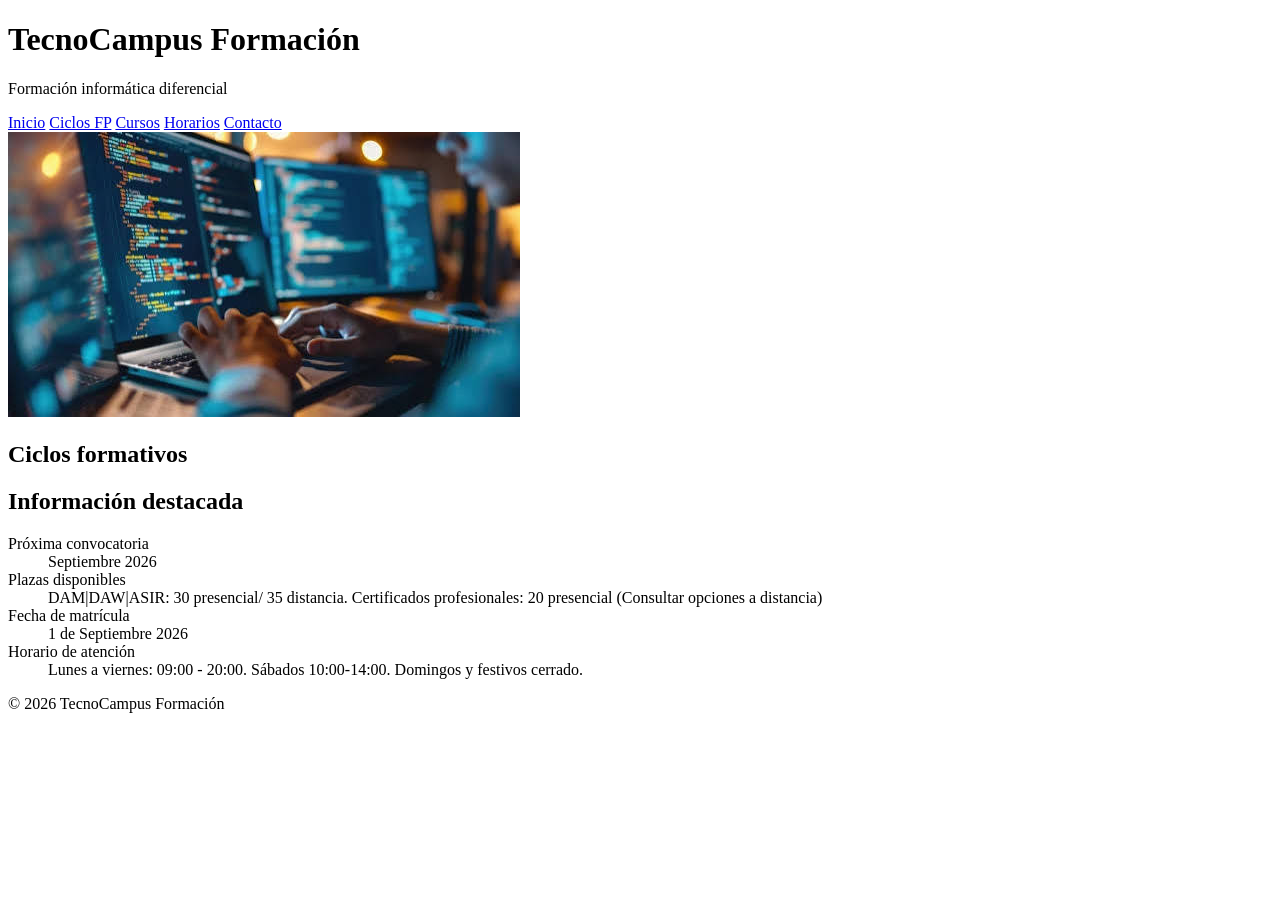
==== ciclos.html @ 8abede7d "FOTO 1" ====
<!DOCTYPE html>
<html lang="es">

<head>
    <meta charset="UTF-8">
    <meta name="viewport" content="width=device-width, initial-scale=1.0">
    <title>TecnoCampus Formación | Ciclos FP</title>
    <link rel="stylesheet" href="css/estilos.css">
</head>

<body>

    <header>
        <h1>TecnoCampus Formación</h1>
        <p>Formación informática diferencial</p>
    </header>

    <nav>
        <a href="index.html">Inicio</a>
        <a href="ciclos.html">Ciclos FP</a>
        <a href="cursos.html">Cursos</a>
        <a href="horarios.html">Horarios</a>
        <a href="contacto.html">Contacto</a>
    </nav>

<main>
    <section>
        <img src="img/PersonaProg.jpg" alt="Alumno programando">
        <h2>Ciclos formativos</h2>
            <p>
        
            </p>
    </section>
</main>

    <aside>
        <h2>Información destacada</h2>
            <dl>
                <dt>Próxima convocatoria</dt>
                <dd>Septiembre 2026</dd>
                <dt>Plazas disponibles</dt>
                <dd>DAM|DAW|ASIR: 30 presencial/ 35 distancia. Certificados profesionales: 20 presencial (Consultar opciones a distancia)</dd>
                <dt>Fecha de matrícula</dt>
                <dd>1 de Septiembre 2026</dd>
                <dt>Horario de atención</dt>
                <dd>Lunes a viernes: 09:00 - 20:00. 
                    Sábados 10:00-14:00. Domingos y festivos cerrado.
                </dd>
                
            </dl>
    </aside>

    <footer>
        <p>&copy; 2026 TecnoCampus Formación</p>
    </footer>

</body>

</html>
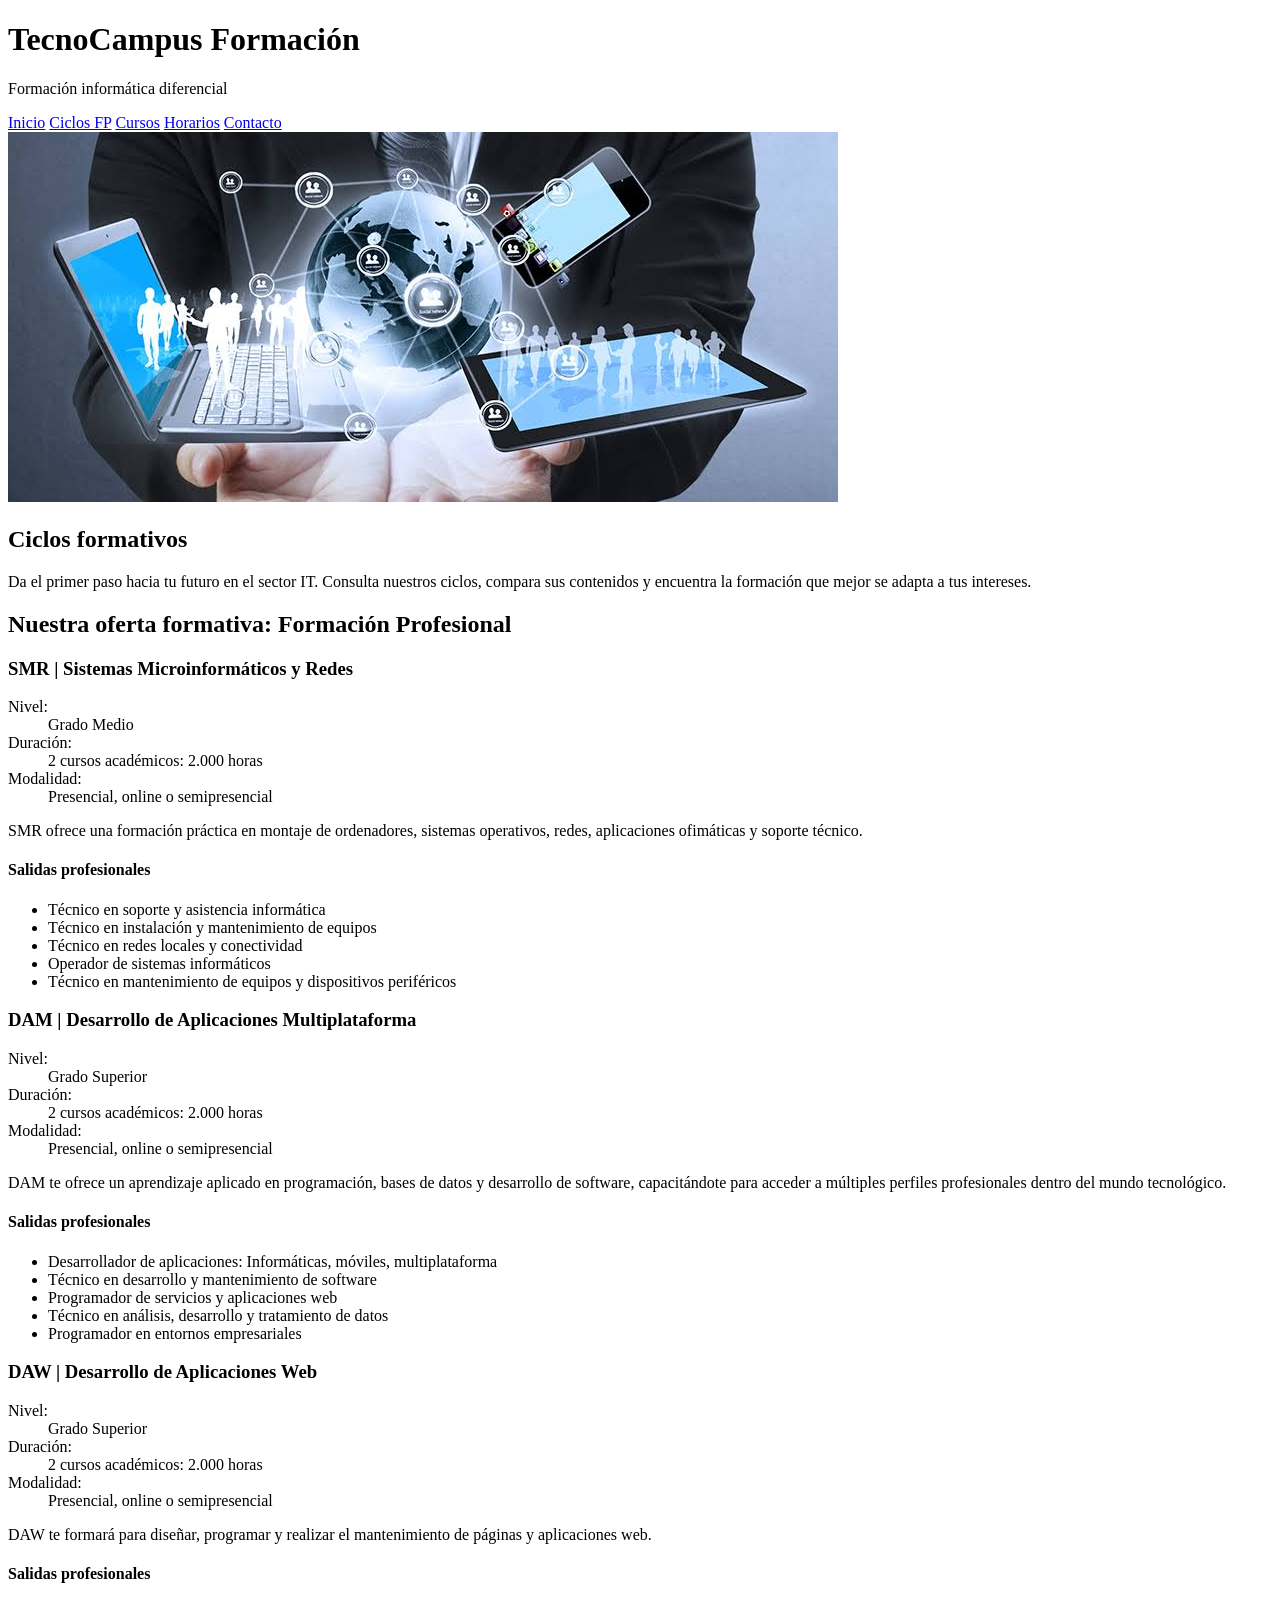
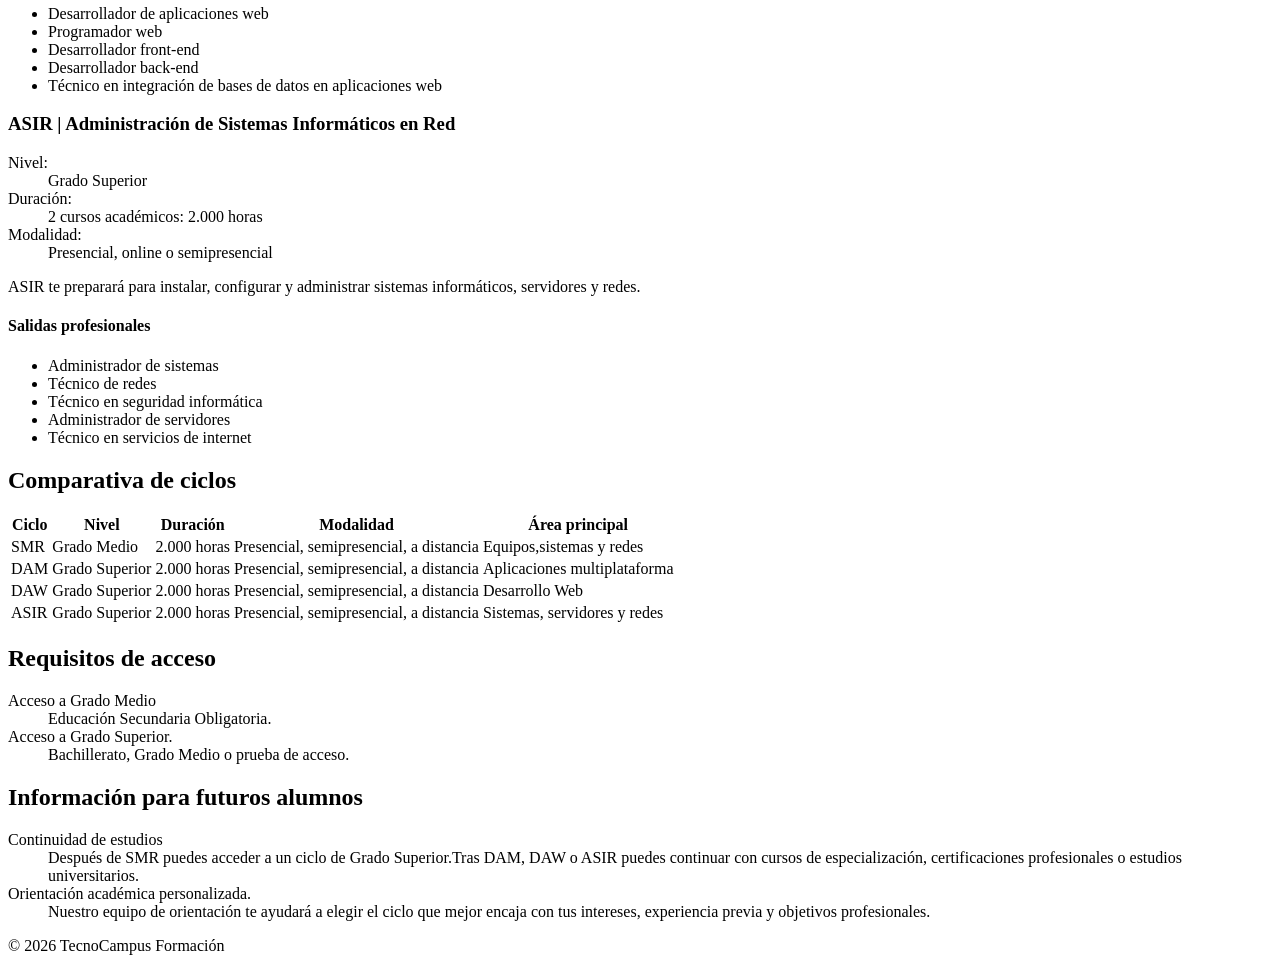
==== commit 71764b4f: "Completar página de ciclos" ====
--- a/ciclos.html
+++ b/ciclos.html
@@ -25,28 +25,149 @@
 
 <main>
     <section>
-        <img src="img/PersonaProg.jpg" alt="Alumno programando">
+        <img src="img/CabeceraCiclos.jpg" alt="Oferta ciclos formativos">
         <h2>Ciclos formativos</h2>
             <p>
-        
+                Da el primer paso hacia tu futuro en el sector IT. Consulta nuestros ciclos, compara sus contenidos y encuentra la formación que mejor se adapta a tus intereses.
             </p>
     </section>
+    <section>
+        <h2>Nuestra oferta formativa: Formación Profesional</h2>
+        <article>
+            <h3>SMR | Sistemas Microinformáticos y Redes</h3>
+            <dl>
+                <dt>Nivel:</dt>
+                <dd>Grado Medio</dd>
+                <dt>Duración:</dt>
+                <dd>2 cursos académicos: 2.000 horas</dd>
+                <dt>Modalidad:</dt>
+                <dd>Presencial, online o semipresencial</dd>
+            </dl>
+                <p>SMR ofrece una formación práctica en montaje de ordenadores, sistemas operativos, redes, aplicaciones ofimáticas y soporte técnico.</p>
+                <h4>Salidas profesionales</h4>
+                    <ul>
+                        <li>Técnico en soporte y asistencia informática</li>
+                        <li>Técnico en instalación y mantenimiento de equipos</li>
+                        <li>Técnico en redes locales y conectividad</li>
+                        <li>Operador de sistemas informáticos</li>
+                        <li>Técnico en mantenimiento de equipos y dispositivos periféricos</li>
+                    </ul>
+        </article>
+        <article>
+            <h3>DAM | Desarrollo de Aplicaciones Multiplataforma</h3>
+            <dl>
+                <dt>Nivel:</dt>
+                <dd>Grado Superior</dd>
+                <dt>Duración:</dt>
+                <dd>2 cursos académicos: 2.000 horas</dd>
+                <dt>Modalidad:</dt>
+                <dd>Presencial, online o semipresencial</dd>
+            </dl>
+                <p>DAM te ofrece un aprendizaje aplicado en programación, bases de datos y desarrollo de software, capacitándote para acceder a múltiples perfiles profesionales dentro del mundo tecnológico.</p>
+                <h4>Salidas profesionales</h4>
+                    <ul>
+                        <li>Desarrollador de aplicaciones: Informáticas, móviles, multiplataforma</li>
+                        <li>Técnico en desarrollo y mantenimiento de software</li>
+                        <li>Programador de servicios y aplicaciones web</li>
+                        <li>Técnico en análisis, desarrollo y tratamiento de datos </li>
+                        <li>Programador en entornos empresariales</li>
+                    </ul>
+        </article>
+        <article>
+            <h3>DAW | Desarrollo de Aplicaciones Web</h3>
+            <dl>
+                <dt>Nivel:</dt>
+                <dd>Grado Superior</dd>
+                <dt>Duración:</dt>
+                <dd>2 cursos académicos: 2.000 horas</dd>
+                <dt>Modalidad:</dt>
+                <dd>Presencial, online o semipresencial</dd>
+            </dl>
+                <p>DAW te formará para diseñar, programar y realizar el mantenimiento de páginas y aplicaciones web.</p>
+                <h4>Salidas profesionales</h4>
+                    <ul>
+                        <li>Desarrollador de aplicaciones web</li>
+                        <li>Programador web</li>
+                        <li>Desarrollador front-end</li>
+                        <li>Desarrollador back-end</li>
+                        <li>Técnico en integración de bases de datos en aplicaciones web</li>
+                    </ul>
+        </article>
+          <article>
+            <h3>ASIR | Administración de Sistemas Informáticos en Red</h3>
+            <dl>
+                <dt>Nivel:</dt>
+                <dd>Grado Superior</dd>
+                <dt>Duración:</dt>
+                <dd>2 cursos académicos: 2.000 horas</dd>
+                <dt>Modalidad:</dt>
+                <dd>Presencial, online o semipresencial</dd>
+            </dl>
+                <p>ASIR te preparará para instalar, configurar y administrar sistemas informáticos, servidores y redes.</p>
+                <h4>Salidas profesionales</h4>
+                    <ul>
+                        <li>Administrador de sistemas</li>
+                        <li>Técnico de redes</li>
+                        <li>Técnico en seguridad informática</li>
+                        <li>Administrador de servidores</li>
+                        <li>Técnico en servicios de internet</li>
+                    </ul>
+        </article>
+    </section>
+        <h2>Comparativa de ciclos</h2>
+            <table>
+            <tr>
+                <th>Ciclo</th>
+                <th>Nivel</th>
+                <th>Duración</th>
+                <th>Modalidad</th>
+                <th>Área principal</th>
+            </tr>
+            <tr>
+                <td>SMR</td>
+                <td>Grado Medio</td>
+                <td>2.000 horas</td>
+                <td>Presencial, semipresencial, a distancia</td>
+                <td>Equipos,sistemas y redes</td>
+            </tr>
+                <tr>
+                <td>DAM</td>
+                <td>Grado Superior</td>
+                <td>2.000 horas</td>
+                <td>Presencial, semipresencial, a distancia</td>
+                <td>Aplicaciones multiplataforma</td>
+            </tr>
+                <tr>
+                <td>DAW</td>
+                <td>Grado Superior</td>
+                <td>2.000 horas</td>
+                <td>Presencial, semipresencial, a distancia</td>
+                <td>Desarrollo Web</td>
+            </tr>
+                <tr>
+                <td>ASIR</td>
+                <td>Grado Superior</td>
+                <td>2.000 horas</td>
+                <td>Presencial, semipresencial, a distancia</td>
+                <td>Sistemas, servidores y redes</td>
+            </tr>
+        </table>
 </main>
 
     <aside>
-        <h2>Información destacada</h2>
+        <h2>Requisitos de acceso</h2>
             <dl>
-                <dt>Próxima convocatoria</dt>
-                <dd>Septiembre 2026</dd>
-                <dt>Plazas disponibles</dt>
-                <dd>DAM|DAW|ASIR: 30 presencial/ 35 distancia. Certificados profesionales: 20 presencial (Consultar opciones a distancia)</dd>
-                <dt>Fecha de matrícula</dt>
-                <dd>1 de Septiembre 2026</dd>
-                <dt>Horario de atención</dt>
-                <dd>Lunes a viernes: 09:00 - 20:00. 
-                    Sábados 10:00-14:00. Domingos y festivos cerrado.
-                </dd>
-                
+                <dt>Acceso a Grado Medio</dt>
+                <dd>Educación Secundaria Obligatoria.</dd>
+                <dt>Acceso a Grado Superior.</dt>
+                <dd>Bachillerato, Grado Medio o prueba de acceso.</dd>
+            </dl>
+        <h2>Información para futuros alumnos</h2>
+            <dl>
+                <dt>Continuidad de estudios</dt>
+                <dd>Después de SMR puedes acceder a un ciclo de Grado Superior.Tras DAM, DAW o ASIR puedes continuar con cursos de especialización, certificaciones profesionales o estudios universitarios.</dd>
+                <dt>Orientación académica personalizada.</dt>
+                <dd>Nuestro equipo de orientación te ayudará a elegir el ciclo que mejor encaja con tus intereses, experiencia previa y objetivos profesionales.</dd>    
             </dl>
     </aside>
 
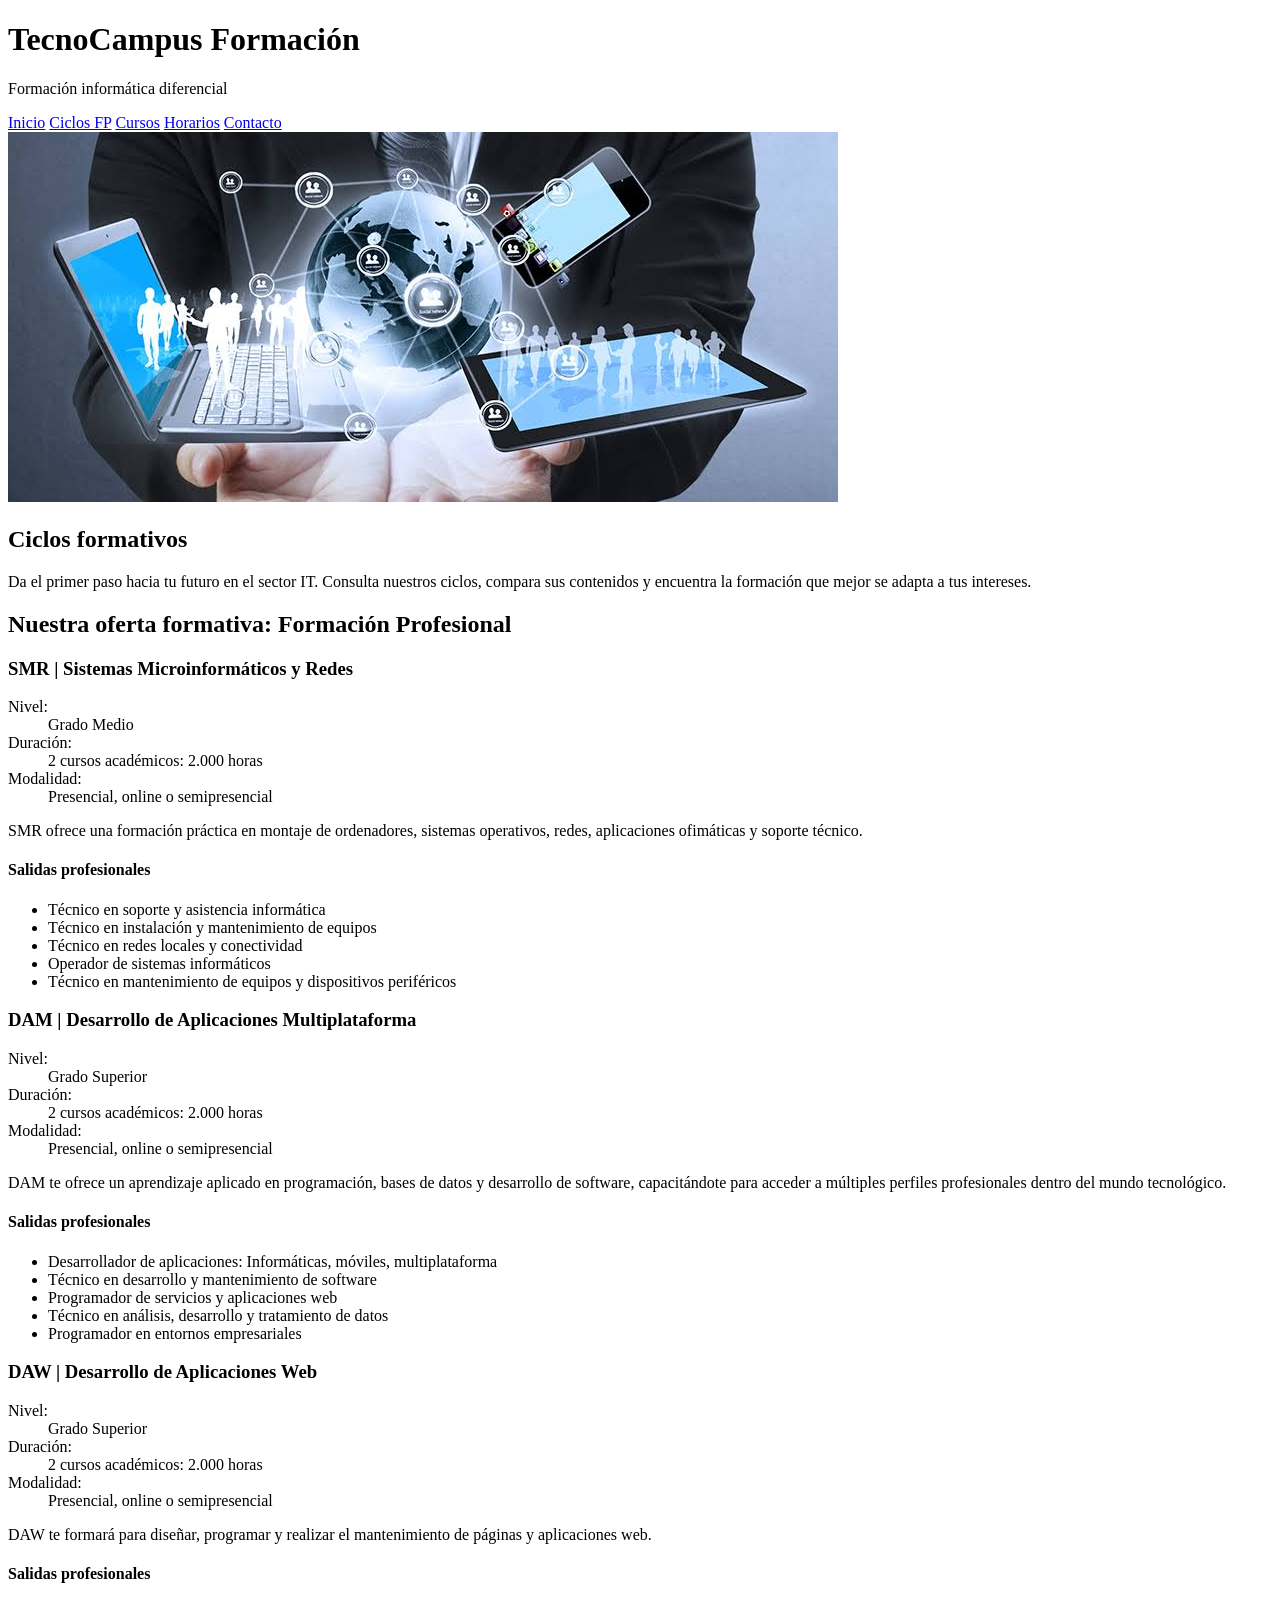
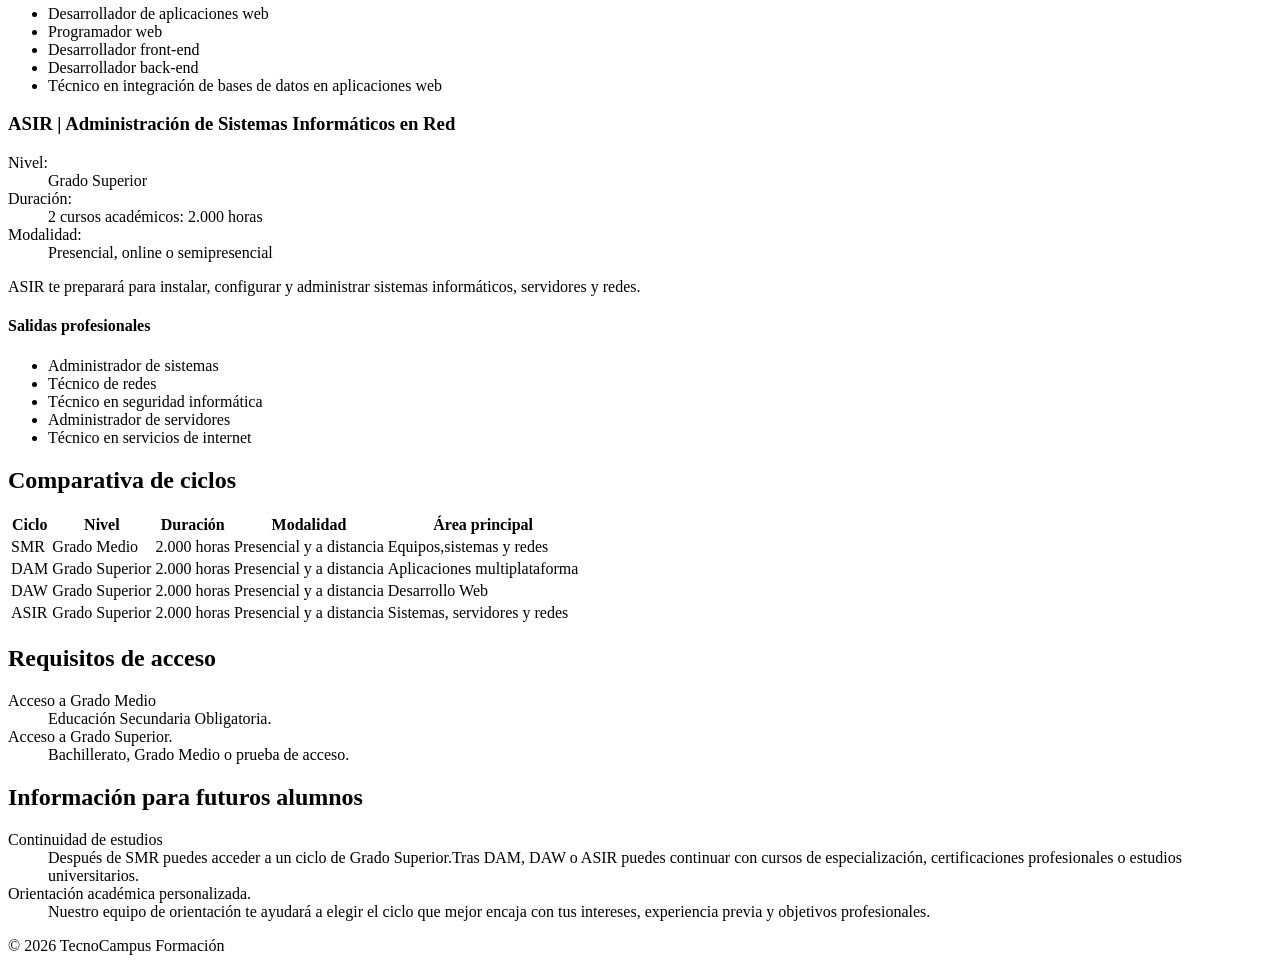
==== commit 00d2d1e2: "Completar páginas html" ====
--- a/ciclos.html
+++ b/ciclos.html
@@ -127,28 +127,28 @@
                 <td>SMR</td>
                 <td>Grado Medio</td>
                 <td>2.000 horas</td>
-                <td>Presencial, semipresencial, a distancia</td>
+                <td>Presencial y a distancia</td>
                 <td>Equipos,sistemas y redes</td>
             </tr>
                 <tr>
                 <td>DAM</td>
                 <td>Grado Superior</td>
                 <td>2.000 horas</td>
-                <td>Presencial, semipresencial, a distancia</td>
+                <td>Presencial y a distancia</td>
                 <td>Aplicaciones multiplataforma</td>
             </tr>
                 <tr>
                 <td>DAW</td>
                 <td>Grado Superior</td>
                 <td>2.000 horas</td>
-                <td>Presencial, semipresencial, a distancia</td>
+                <td>Presencial y a distancia</td>
                 <td>Desarrollo Web</td>
             </tr>
                 <tr>
                 <td>ASIR</td>
                 <td>Grado Superior</td>
                 <td>2.000 horas</td>
-                <td>Presencial, semipresencial, a distancia</td>
+                <td>Presencial y a distancia</td>
                 <td>Sistemas, servidores y redes</td>
             </tr>
         </table>
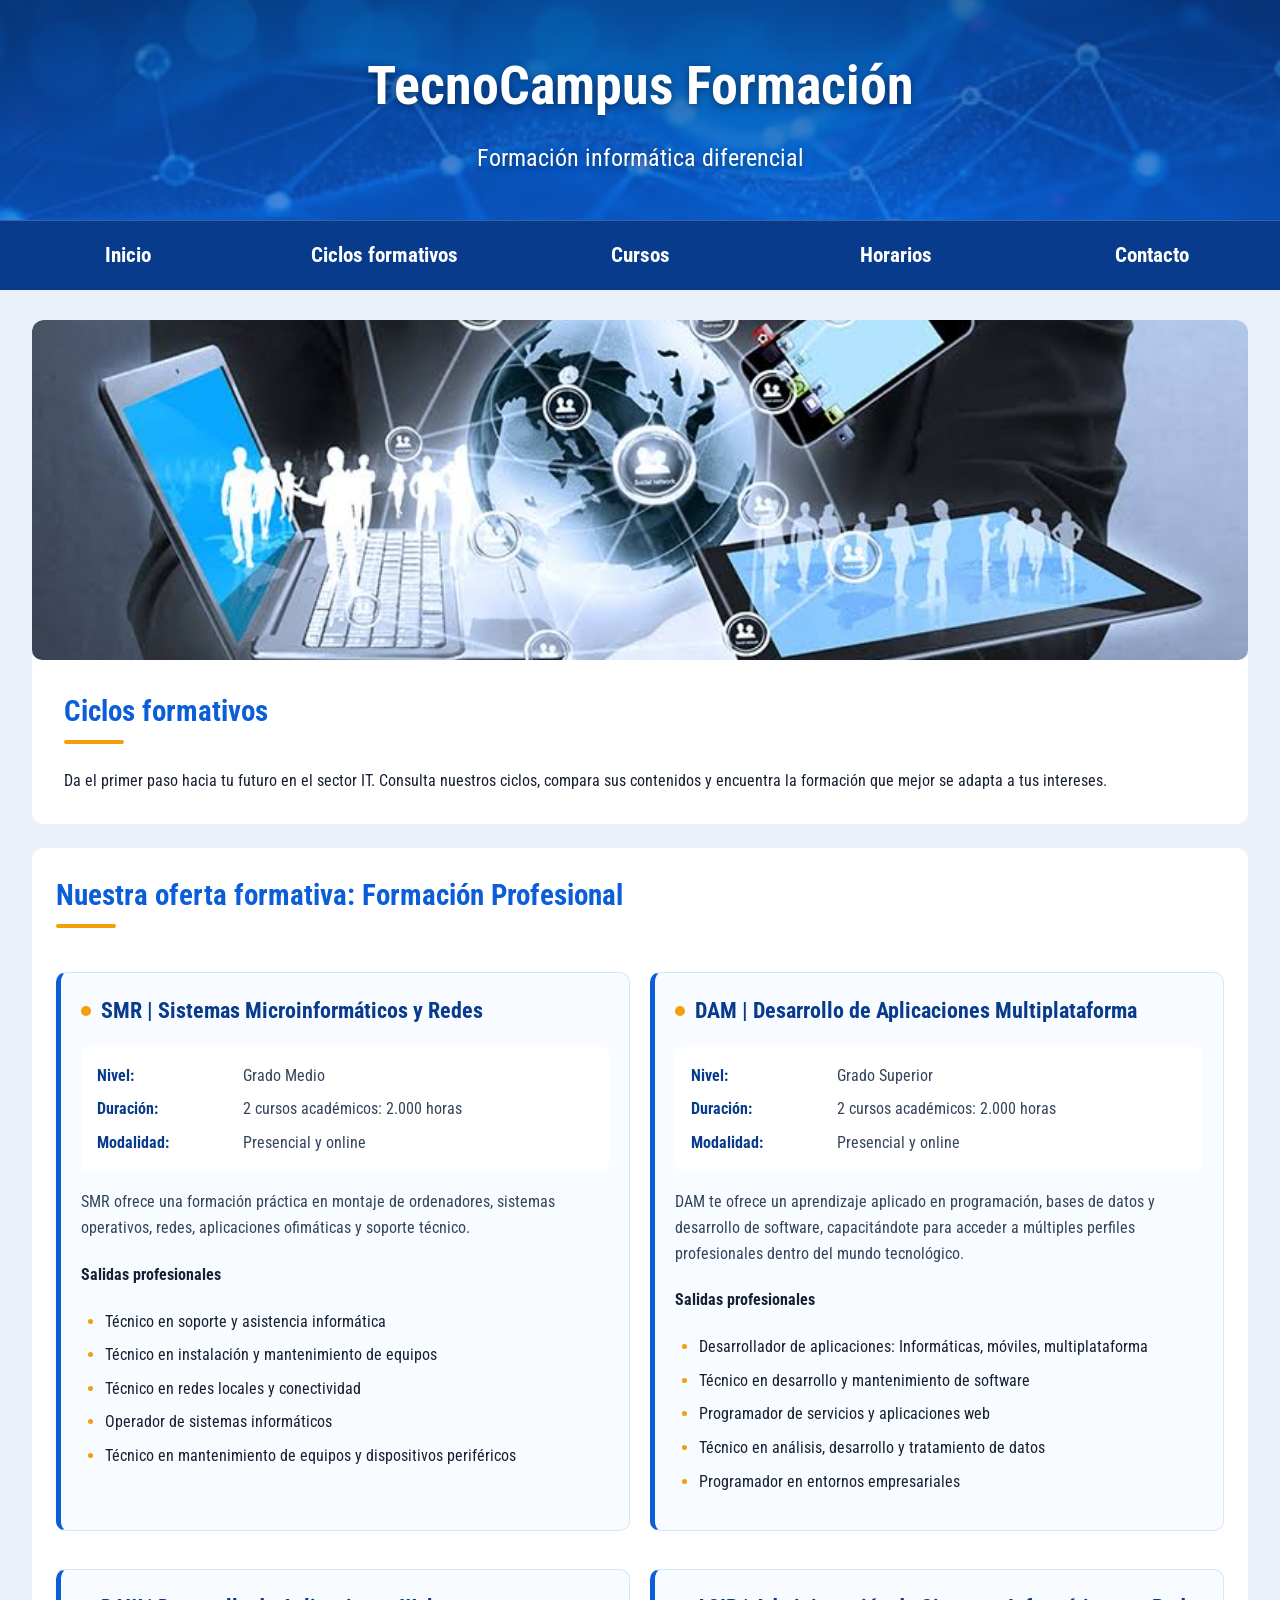
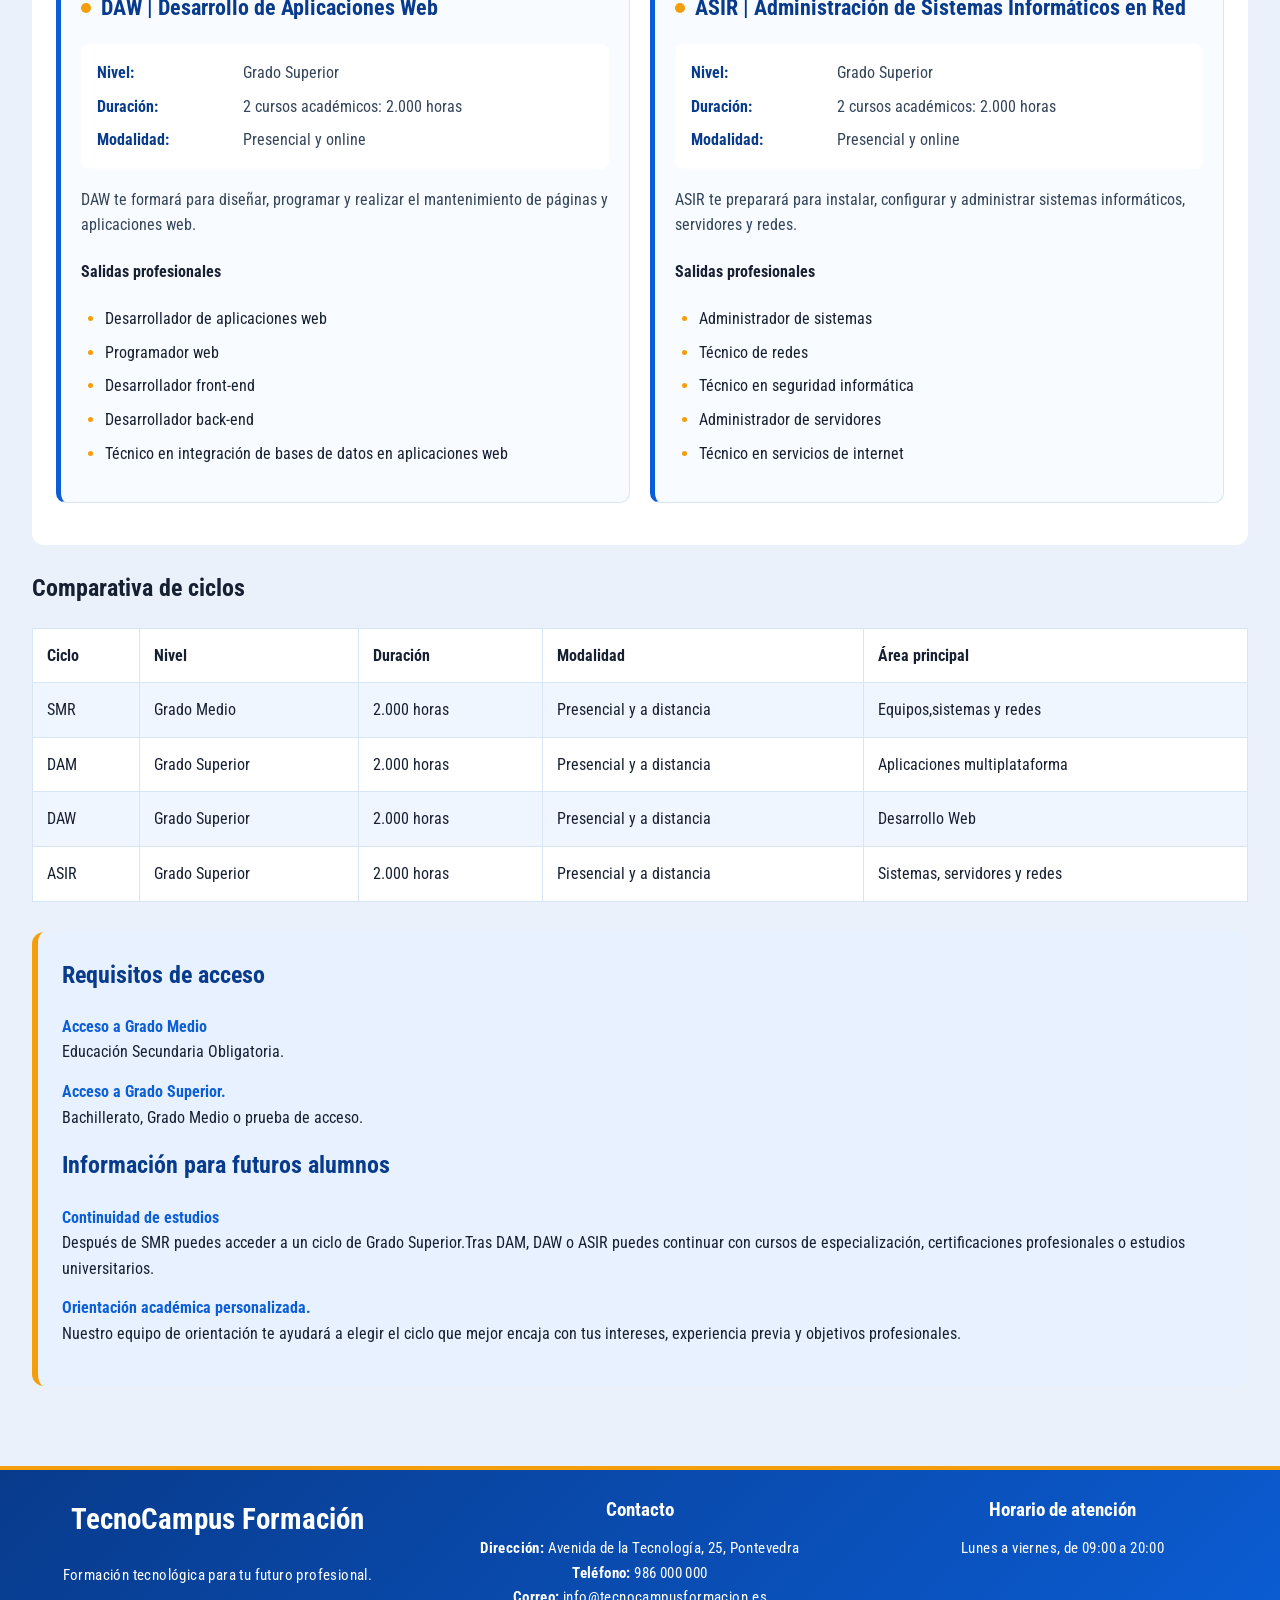
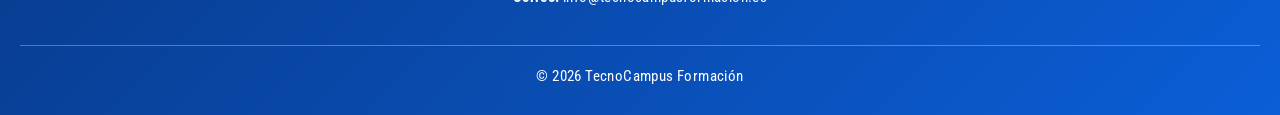
==== commit cf70e507: "Actualizar diseño CSS" ====
--- a/ciclos.html
+++ b/ciclos.html
@@ -5,6 +5,9 @@
     <meta charset="UTF-8">
     <meta name="viewport" content="width=device-width, initial-scale=1.0">
     <title>TecnoCampus Formación | Ciclos FP</title>
+    <link rel="preconnect" href="https://fonts.googleapis.com">
+    <link rel="preconnect" href="https://fonts.gstatic.com" crossorigin>
+    <link href="https://fonts.googleapis.com/css2?family=Roboto+Condensed:ital,wght@0,100..900;1,100..900&display=swap" rel="stylesheet">
     <link rel="stylesheet" href="css/estilos.css">
 </head>
 
@@ -15,12 +18,34 @@
         <p>Formación informática diferencial</p>
     </header>
 
-    <nav>
-        <a href="index.html">Inicio</a>
-        <a href="ciclos.html">Ciclos FP</a>
-        <a href="cursos.html">Cursos</a>
-        <a href="horarios.html">Horarios</a>
-        <a href="contacto.html">Contacto</a>
+      <nav>
+        <ul>
+            <li>
+                <a href="index.html">Inicio</a>
+            </li>
+            <li class="desplegable">
+                <a href="ciclos.html">Ciclos formativos</a>
+                <ul class="submenu">
+                    <li><a href="ciclos.html#smr">SMR</a></li>
+                    <li><a href="ciclos.html#dam">DAM</a></li>
+                    <li><a href="ciclos.html#daw">DAW</a></li>
+                    <li><a href="ciclos.html#asir">ASIR</a></li>
+                </ul>
+            </li>
+            <li class="desplegable">
+                <a href="cursos.html">Cursos</a>
+                <ul class="submenu">
+                    <li><a href="cursos.html#html-css">HTML y CSS</a></li>
+                    <li><a href="cursos.html#python-java">Programación</a></li>
+                    <li><a href="cursos.html#ciberseguridad">Ciberseguridad</a></li>
+                    <li><a href="cursos.html#sql-bases-datos">Bases de datos</a></li>
+                    <li><a href="cursos.html#linux">Linux</a></li>
+                    <li><a href="cursos.html#inteligencia-artificial">Inteligencia artificial</a></li>
+                </ul>
+            </li>
+            <li><a href="horarios.html">Horarios</a></li>
+            <li><a href="contacto.html">Contacto</a></li>
+        </ul>
     </nav>
 
 <main>
@@ -31,9 +56,9 @@
                 Da el primer paso hacia tu futuro en el sector IT. Consulta nuestros ciclos, compara sus contenidos y encuentra la formación que mejor se adapta a tus intereses.
             </p>
     </section>
-    <section>
+    <section class="oferta">
         <h2>Nuestra oferta formativa: Formación Profesional</h2>
-        <article>
+        <article id="smr">
             <h3>SMR | Sistemas Microinformáticos y Redes</h3>
             <dl>
                 <dt>Nivel:</dt>
@@ -41,7 +66,7 @@
                 <dt>Duración:</dt>
                 <dd>2 cursos académicos: 2.000 horas</dd>
                 <dt>Modalidad:</dt>
-                <dd>Presencial, online o semipresencial</dd>
+                <dd>Presencial y online</dd>
             </dl>
                 <p>SMR ofrece una formación práctica en montaje de ordenadores, sistemas operativos, redes, aplicaciones ofimáticas y soporte técnico.</p>
                 <h4>Salidas profesionales</h4>
@@ -53,7 +78,7 @@
                         <li>Técnico en mantenimiento de equipos y dispositivos periféricos</li>
                     </ul>
         </article>
-        <article>
+        <article id="dam">
             <h3>DAM | Desarrollo de Aplicaciones Multiplataforma</h3>
             <dl>
                 <dt>Nivel:</dt>
@@ -61,7 +86,7 @@
                 <dt>Duración:</dt>
                 <dd>2 cursos académicos: 2.000 horas</dd>
                 <dt>Modalidad:</dt>
-                <dd>Presencial, online o semipresencial</dd>
+                <dd>Presencial y online</dd>
             </dl>
                 <p>DAM te ofrece un aprendizaje aplicado en programación, bases de datos y desarrollo de software, capacitándote para acceder a múltiples perfiles profesionales dentro del mundo tecnológico.</p>
                 <h4>Salidas profesionales</h4>
@@ -73,7 +98,7 @@
                         <li>Programador en entornos empresariales</li>
                     </ul>
         </article>
-        <article>
+        <article id="daw">
             <h3>DAW | Desarrollo de Aplicaciones Web</h3>
             <dl>
                 <dt>Nivel:</dt>
@@ -81,7 +106,7 @@
                 <dt>Duración:</dt>
                 <dd>2 cursos académicos: 2.000 horas</dd>
                 <dt>Modalidad:</dt>
-                <dd>Presencial, online o semipresencial</dd>
+                <dd>Presencial y online</dd>
             </dl>
                 <p>DAW te formará para diseñar, programar y realizar el mantenimiento de páginas y aplicaciones web.</p>
                 <h4>Salidas profesionales</h4>
@@ -93,7 +118,7 @@
                         <li>Técnico en integración de bases de datos en aplicaciones web</li>
                     </ul>
         </article>
-          <article>
+          <article id="asir">
             <h3>ASIR | Administración de Sistemas Informáticos en Red</h3>
             <dl>
                 <dt>Nivel:</dt>
@@ -101,7 +126,7 @@
                 <dt>Duración:</dt>
                 <dd>2 cursos académicos: 2.000 horas</dd>
                 <dt>Modalidad:</dt>
-                <dd>Presencial, online o semipresencial</dd>
+                <dd>Presencial y online</dd>
             </dl>
                 <p>ASIR te preparará para instalar, configurar y administrar sistemas informáticos, servidores y redes.</p>
                 <h4>Salidas profesionales</h4>
@@ -172,7 +197,23 @@
     </aside>
 
     <footer>
-        <p>&copy; 2026 TecnoCampus Formación</p>
+        <section>
+            <h2>TecnoCampus Formación</h2>
+            <p>Formación tecnológica para tu futuro profesional.</p>
+        </section>
+        <section>
+            <h3>Contacto</h3>
+                <address>
+                    <p><strong>Dirección:</strong> Avenida de la Tecnología, 25, Pontevedra</p>
+                    <p><strong>Teléfono:</strong> 986 000 000</p>
+                    <p><strong>Correo:</strong> info@tecnocampusformacion.es</p>
+                </address>
+        </section>
+        <section>
+            <h3>Horario de atención</h3>
+            <p>Lunes a viernes, de 09:00 a 20:00</p>
+        </section>
+        <p class="copyright">&copy; 2026 TecnoCampus Formación</p>
     </footer>
 
 </body>
--- a/css/estilos.css
+++ b/css/estilos.css
@@ -0,0 +1,1106 @@
+* {
+    box-sizing: border-box;
+}
+
+body {
+    margin: 0;
+    font-family: "Roboto Condensed", sans-serif;
+    background-color: #eaf1fa;
+    color: #172033;
+    line-height: 1.6;
+}
+header {
+     background-image:
+        linear-gradient(rgba(8, 59, 140, 0.65), rgba(8, 59, 140, 0.65)),
+        url("../img/cabecera.jpg");
+
+    background-size: cover;
+    background-position: center;
+    background-repeat: no-repeat;
+
+    min-height: 180px;
+    padding: 35px 20px;
+
+    display: flex;
+    flex-direction: column;
+    justify-content: center;
+    align-items: center;
+
+    color: white;
+    text-align: center;
+}
+
+nav {
+    background-color: #083b8c;
+    padding: 12px 20px;
+    margin: 0;
+    border-top: 1px solid rgba(255, 255, 255, 0.2);
+}
+
+header h1 {
+     color: white;
+    margin: 0;
+    font-size: 3.4rem;
+    text-shadow: 0 2px 8px rgba(0, 0, 0, 0.45);
+}
+
+header p {
+    color: white;
+    margin: 10px 0 0;
+    font-size: 1.5rem;
+    text-shadow: 0 2px 6px rgba(0, 0, 0, 0.4);
+}
+nav {
+    background-color: #083b8c;
+    padding:0;
+}
+nav ul {
+    margin: 0;
+    padding: 0;
+    list-style: none;
+    display: flex;
+    width: 100%;
+    gap: 0;
+}
+nav li {
+    flex: 1;
+}
+nav a {
+    color: white;
+    text-decoration: none;
+    font-weight: 600;
+}
+nav a:hover {
+    color: #b9dcff;
+}
+.desplegable {
+    position: relative;
+}
+
+.submenu {
+    display: none;
+    position: absolute;
+    top: 100%;
+    left: 0;
+    background-color: #083b8c;
+    min-width: 180px;
+    padding: 8px 0;
+    z-index: 10;
+}
+
+.desplegable:hover .submenu {
+    display: block;
+}
+.submenu li {
+    width: 100%;
+}
+
+.submenu a {
+    display: block;
+    padding: 10px 16px;
+    white-space: nowrap;
+}
+
+.submenu a:hover {
+    background-color: #0b5ed7;
+}
+main {
+    width: 90%;
+    max-width: 1200px;
+    margin: 40px auto;
+}
+section {
+    background-color: white;
+    margin-bottom: 24px;
+    padding: 24px;
+    border-radius: 12px;
+}
+section h2 {
+    color: #0b5ed7;
+    margin-top: 0;
+    font-size: 1.8rem;
+}
+
+section h3 {
+    color: #083b8c;
+    margin-bottom: 8px;
+}
+section p {
+    margin-top: 0;
+}
+img {
+    max-width: 100%;
+    height: auto;
+    display: block;
+    border-radius: 10px;
+}
+section > img {
+    margin-bottom: 20px;
+}
+article {
+    background-color: #f8fbff;
+    border: 1px solid #d7e6f7;
+    border-left: 5px solid #0b5ed7;
+    padding: 20px;
+    margin-bottom: 18px;
+    border-radius: 10px;
+}
+article:hover {
+    transform: translateY(-3px);
+    box-shadow: 0 8px 18px rgba(11, 94, 215, 0.15);
+    transition: 0.3s;
+}
+aside {
+    width: 95%;
+    max-width: 1400px;
+    margin: 0 auto 30px;
+    padding: 24px;
+    background-color: #e7f1ff;
+    border-left: 6px solid #f59e0b;
+    border-radius: 12px;
+}
+aside h2 {
+    margin-top: 0;
+    color: #083b8c;
+}
+aside dt {
+    font-weight: 700;
+    color: #0b5ed7;
+    margin-top: 14px;
+}
+
+aside dd {
+    margin-left: 0;
+    margin-bottom: 10px;
+}
+footer {
+    display: grid;
+    grid-template-columns: repeat(3, 1fr);
+    gap: 28px;
+    background: linear-gradient(135deg, #083b8c, #0b5ed7);
+    color: white;
+    padding: 36px 8%;
+    margin-top: 40px;
+    border-top: 4px solid #f59e0b;
+}
+
+footer section {
+    background: none;
+    padding: 0;
+    margin: 0;
+    text-align: center;
+    border: none;
+    border-radius: 0;
+}
+
+footer h2,
+footer h3 {
+    margin-top: 0;
+    margin-bottom: 10px;
+    color: white;
+}
+
+footer h2::after,
+footer h3::after {
+    display: none;
+}
+
+footer address {
+    font-style: normal;
+}
+
+footer p {
+    margin: 5px 0;
+    color: white;
+}
+
+footer .copyright {
+    grid-column: 1 / -1;
+    text-align: center;
+    border-top: 1px solid rgba(255, 255, 255, 0.3);
+    padding-top: 18px;
+    margin-top: 8px;
+}
+
+@media (max-width: 700px) {
+    footer {
+        grid-template-columns: 1fr;
+    }
+
+    footer .copyright {
+        grid-column: 1;
+    }
+}
+table {
+    width: 100%;
+    border-collapse: collapse;
+    margin-top: 20px;
+    background-color: white;
+}
+th,
+td {
+    padding: 14px;
+    text-align: left;
+    border: 1px solid #d7e6f7;
+}
+tbody tr:nth-child(even) {
+    background-color: #f0f6ff;
+}
+tbody tr:hover {
+    background-color: #dcecff;
+}
+caption {
+    margin-bottom: 12px;
+    font-weight: 600;
+    color: #083b8c;
+}
+form {
+    display: grid;
+    gap: 18px;
+}
+form p {
+    margin: 0;
+}
+label {
+    display: block;
+    margin-bottom: 6px;
+    font-weight: 600;
+    color: #083b8c;
+}
+input,
+select,
+textarea {
+    width: 100%;
+    padding: 12px;
+    border: 1px solid #b8cce3;
+    border-radius: 8px;
+    font-family: "Roboto Condensed", sans-serif;
+    font-size: 1rem;
+}
+input:focus,
+select:focus,
+textarea:focus {
+    outline: none;
+    border-color: #0b5ed7;
+    box-shadow: 0 0 0 3px rgba(11, 94, 215, 0.15);
+}
+button {
+    background-color: #0b5ed7;
+    color: white;
+    border: none;
+    padding: 12px 20px;
+    border-radius: 8px;
+    font-family: "Roboto Condensed", sans-serif;
+    font-weight: 700;
+    cursor: pointer;
+}
+
+button:hover {
+    background-color: #083b8c;
+}
+input[type="checkbox"] {
+    width: auto;
+    margin-right: 8px;
+}
+input[type="checkbox"] + label {
+    display: inline;
+    margin-bottom: 0;
+    font-weight: 400;
+}
+section ul,
+section ol {
+    padding-left: 24px;
+}
+
+section li {
+    margin-bottom: 8px;
+}
+section li::marker {
+    color: #f59e0b;
+    font-weight: 700;
+}
+main a {
+    color: #0b5ed7;
+    font-weight: 600;
+    text-decoration: none;
+}
+
+main a:hover {
+    color: #083b8c;
+    text-decoration: underline;
+}
+article dl {
+    display: grid;
+    grid-template-columns: 130px 1fr;
+    gap: 8px 16px;
+    margin: 18px 0;
+    padding: 16px;
+    background-color: white;
+    border-radius: 8px;
+}
+article dt {
+    font-weight: 700;
+    color: #083b8c;
+}
+
+article dd {
+    margin: 0;
+    color: #34445a;
+}
+article h3 {
+    margin-top: 0;
+    font-size: 1.4rem;
+}
+article > p {
+    margin-bottom: 0;
+    color: #34445a;
+}
+body {
+    display: grid;
+    grid-template-columns: 1fr;
+}
+main,
+aside {
+    width: 90%;
+    max-width: 1400px;
+}
+@media (min-width: 900px) {
+    body {
+        grid-template-columns: 1fr;
+        grid-template-areas:
+            "header"
+            "nav"
+            "main"
+            "aside"
+            "footer";
+    }
+
+    header {
+        grid-area: header;
+    }
+
+    nav {
+        grid-area: nav;
+    }
+
+    main {
+        grid-area: main;
+        width: 95%;
+        max-width: 1400px;
+        margin: 30px auto;
+    }
+
+    aside {
+        grid-area: aside;
+        width: 95%;
+        max-width: 1400px;
+        margin: 0 auto 40px;
+    }
+
+    footer {
+        grid-area: footer;
+    }
+}
+.oferta {
+    display: grid;
+    grid-template-columns: repeat(2, 1fr);
+    gap: 20px;
+}
+
+.oferta > img {
+    grid-column: 1 / -1;
+    width: 100%;
+    height: 340px;
+    object-fit: cover;
+    display: block;
+}
+
+.oferta > h2,
+.oferta > p {
+    grid-column: 1 / -1;
+}
+
+@media (max-width: 700px) {
+    .oferta {
+        grid-template-columns: 1fr;
+    }
+}
+main > section:first-child {
+    overflow: hidden;
+    padding: 0;
+}
+
+main > section:first-child img {
+    width: 100%;
+    max-height: 340px;
+    object-fit: cover;
+    object-position: center;
+    display: block;
+}
+
+main > section:first-child h2,
+main > section:first-child p {
+    margin-left: 32px;
+    margin-right: 32px;
+}
+
+main > section:first-child h2 {
+    margin-top: 28px;
+}
+
+main > section:first-child p {
+    margin-bottom: 30px;
+}
+section h2 {
+    position: relative;
+    padding-bottom: 10px;
+}
+
+section h2::after {
+    content: "";
+    position: absolute;
+    left: 0;
+    bottom: 0;
+    width: 60px;
+    height: 4px;
+    background-color: #f59e0b;
+    border-radius: 4px;
+}
+article h3 {
+    display: flex;
+    align-items: center;
+    gap: 10px;
+}
+
+article h3::before {
+    content: "";
+    width: 10px;
+    height: 10px;
+    background-color: #f59e0b;
+    border-radius: 50%;
+    flex-shrink: 0;
+}
+nav a {
+    display: block;
+    width: 100%;
+    padding: 18px 10px;
+    color: white;
+    text-align: center;
+    text-decoration: none;
+    font-size: 1.3rem;
+    font-weight: 700;
+    border-radius: 0;
+    transition: background-color 0.3s;
+}
+nav a:hover {
+    background-color: #0b5ed7;
+    color: white;
+}
+.submenu {
+    border-radius: 0 0 8px 8px;
+    box-shadow: 0 8px 18px rgba(0, 0, 0, 0.18);
+    overflow: hidden;
+}
+
+.submenu a {
+    border-radius: 0;
+}
+footer {
+    background: linear-gradient(135deg, #083b8c, #0b5ed7);
+    color: white;
+    text-align: center;
+    padding: 26px 20px;
+    margin-top: 40px;
+    border-top: 4px solid #f59e0b;
+}
+
+footer p {
+    margin: 0;
+    font-size: 0.95rem;
+    letter-spacing: 0.4px;
+}
+html {
+    scroll-behavior: smooth;
+}
+article {
+    scroll-margin-top: 30px;
+}
+article:target {
+    border-color: #0b5ed7;
+    background-color: #eaf3ff;
+    box-shadow: 0 0 0 3px rgba(11, 94, 215, 0.15);
+}
+@media (max-width: 700px) {
+    header {
+        padding: 24px 16px;
+    }
+
+    header h1 {
+        font-size: 2rem;
+    }
+
+    nav ul {
+        flex-direction: column;
+        align-items: stretch;
+        gap: 4px;
+    }
+
+    nav a {
+        text-align: center;
+    }
+
+    .submenu {
+        position: static;
+        min-width: 100%;
+        box-shadow: none;
+    }
+
+    main,
+    aside {
+        width: 94%;
+    }
+
+    section {
+        padding: 18px;
+    }
+
+    table {
+        font-size: 0.9rem;
+    }
+
+    th,
+    td {
+        padding: 10px;
+    }
+}
+section {
+    overflow-x: auto;
+}
+.motivos {
+    display: grid;
+    grid-template-columns: repeat(2, 1fr);
+    gap: 20px;
+}
+
+.motivos > h2 {
+    grid-column: 1 / -1;
+}
+
+.motivos article {
+    min-height: 180px;
+}
+@media (max-width: 700px) {
+    .motivos {
+        grid-template-columns: 1fr;
+    }
+}
+.empleabilidad {
+    background: linear-gradient(135deg, #083b8c, #0b5ed7);
+    color: white;
+    padding: 32px;
+    border-radius: 14px;
+}
+
+.empleabilidad h2 {
+    color: white;
+}
+
+.empleabilidad h2::after {
+    background-color: #f59e0b;
+}
+
+.empleabilidad p,
+.empleabilidad li {
+    color: white;
+}
+
+.empleabilidad a {
+    display: inline-block;
+    margin-top: 14px;
+    padding: 12px 20px;
+    background-color: white;
+    color: #083b8c;
+    border-radius: 8px;
+    font-weight: 700;
+    text-decoration: none;
+}
+
+.empleabilidad a:hover {
+    background-color: #dcecff;
+    text-decoration: none;
+}
+.llamada {
+    text-align: center;
+    background-color: #fff7e6;
+    border: 2px solid #f59e0b;
+    padding: 36px 24px;
+}
+
+.llamada h2 {
+    color: #083b8c;
+}
+
+.llamada h2::after {
+    left: 50%;
+    transform: translateX(-50%);
+}
+
+.llamada p {
+    max-width: 650px;
+    margin: 0 auto 20px;
+}
+
+.llamada a {
+    display: inline-block;
+    padding: 12px 22px;
+    background-color: #f59e0b;
+    color: white;
+    border-radius: 8px;
+    text-decoration: none;
+    font-weight: 700;
+}
+
+.llamada a:hover {
+    background-color: #d97706;
+    color: white;
+    text-decoration: none;
+}
+.testimonios {
+    display: grid;
+    grid-template-columns: repeat(3, 1fr);
+    gap: 20px;
+}
+
+.testimonios > h2 {
+    grid-column: 1 / -1;
+}
+
+.testimonios article {
+    background-color: #ffffff;
+    border: 1px solid #cfe0f5;
+    border-top: 5px solid #f59e0b;
+    padding: 24px;
+    text-align: center;
+}
+
+.testimonios article p {
+    font-style: italic;
+    color: #34445a;
+}
+
+.testimonios article h3 {
+    justify-content: center;
+    margin-bottom: 0;
+    font-size: 1rem;
+}
+
+.testimonios article h3::before {
+    display: none;
+}
+
+@media (max-width: 800px) {
+    .testimonios {
+        grid-template-columns: 1fr;
+    }
+}
+.portada {
+    display: block;
+    position: relative;
+    background-color: white;
+    overflow: hidden;
+}
+
+.portada img {
+    width: 100%;
+    height: 380px;
+    object-fit: cover;
+}
+
+.portada h2 {
+    font-size: 2.2rem;
+}
+
+.botones-portada {
+    display: flex;
+    width: auto;
+    gap: 20px;
+    margin: 32px 32px 10px;
+}
+.botones-portada a {
+    flex: 1;
+    padding: 18px 20px;
+
+    background-color: #f59e0b;
+    color: white;
+    border: 2px solid #f59e0b;
+    border-radius: 10px;
+
+    text-align: center;
+    text-decoration: none;
+    font-size: 1.3rem;
+    font-weight: 700;
+
+    box-shadow: 0 6px 14px rgba(11, 94, 215, 0.22);
+    transition: transform 0.3s, background-color 0.3s, box-shadow 0.3s;
+}
+.botones-portada a:hover {
+    transform: translateY(-4px);
+    background-color: #d97706;
+    border-color: #d97706;
+    color: white;
+    text-decoration: none;
+    box-shadow: 0 10px 20px rgba(8, 59, 140, 0.28);
+}
+
+@media (max-width: 700px) {
+    .portada img {
+        height: 240px;
+    }
+
+    .portada h2 {
+        font-size: 1.8rem;
+    }
+
+    .botones-portada {
+        flex-direction: column;
+    }
+
+    .botones-portada a {
+        text-align: center;
+    }
+}
+header {
+    background-image:
+        linear-gradient(rgba(8, 59, 140, 0.75), rgba(11, 94, 215, 0.75)),
+        url("../img/cabecera-tecnologica.jpg");
+
+    background-size: cover;
+    background-position: center;
+    background-repeat: no-repeat;
+    min-height: 220px;
+
+    display: flex;
+    flex-direction: column;
+    justify-content: center;
+}
+main > section:first-child img {
+    width: 100%;
+    height: 340px;
+    object-fit: cover;
+    object-position: center;
+    display: block;
+}
+.portada img {
+    width: 100%;
+    height: 340px;
+    object-fit: cover;
+    display: block;
+}
+.cabecera-pagina {
+    padding: 0;
+    overflow: hidden;
+}
+
+.cabecera-pagina img {
+    width: 100%;
+    height: 340px;
+    object-fit: cover;
+    object-position: center;
+    display: block;
+    border-radius: 0;
+    margin: 0;
+}
+
+.cabecera-pagina h2,
+.cabecera-pagina p {
+    margin-left: 32px;
+    margin-right: 32px;
+}
+.cabecera-pagina h2 {
+    margin-top: 28px;
+}
+
+.cabecera-pagina p {
+    margin-bottom: 30px;
+}
+.cifras {
+    display: grid;
+    grid-template-columns: repeat(4, 1fr);
+    gap: 26px;
+    text-align: center;
+    overflow: visible;
+}
+.cifras > h2 {
+    grid-column: 1 / -1;
+}
+.cifras .tarjeta-cifra {
+    height: 360px;
+    min-height: 360px;
+    margin: 0;
+    padding: 0;
+    border: none;
+    background: transparent;
+    perspective: 1200px;
+    overflow: visible;
+    transition: transform 0.35s;
+}
+.cifras .tarjeta-cifra:hover {
+    transform: scale(1.05);
+    z-index: 10;
+    box-shadow: none;
+}
+.interior-cifra {
+    position: relative;
+    width: 100%;
+    height: 100%;
+    transform-style: preserve-3d;
+    transition: transform 0.7s ease;
+}
+.tarjeta-cifra:hover .interior-cifra {
+    transform: rotateY(180deg);
+}
+.resumen-cifra,
+.detalle-cifra {
+    position: absolute;
+    inset: 0;
+    width: 100%;
+    height: 100%;
+    padding: 28px;
+    border-radius: 14px;
+
+    display: flex;
+    flex-direction: column;
+    align-items: center;
+    justify-content: center;
+
+    backface-visibility: hidden;
+    -webkit-backface-visibility: hidden;
+}
+.resumen-cifra {
+    background-color: #4164d6;
+    color: white;
+    z-index: 2;
+}
+
+.resumen-cifra h3 {
+    margin: 0;
+    color: white;
+    font-size: 3.4rem;
+}
+
+.resumen-cifra p {
+    margin: 22px 0 0;
+    color: white;
+    font-size: 2rem;
+    font-weight: 700;
+    line-height: 1.3;
+    text-align: center;
+}
+.detalle-cifra {
+    background-color: white;
+    color: #172033;
+    transform: rotateY(180deg);
+    box-shadow: 0 14px 32px rgba(8, 59, 140, 0.25);
+}
+
+.detalle-cifra h3 {
+    margin: 0 0 18px;
+    color: #083b8c;
+    font-size: 1.7rem;
+}
+
+.detalle-cifra ul {
+    margin: 0;
+    padding-left: 24px;
+    text-align: left;
+}
+
+.detalle-cifra li {
+    margin-bottom: 8px;
+    color: #172033;
+    font-size: 1.1rem;
+    font-weight: 600;
+}
+
+.cifras h3::before {
+    display: none;
+}
+
+@media (max-width: 1000px) {
+    .cifras {
+        grid-template-columns: repeat(2, 1fr);
+    }
+}
+
+@media (max-width: 600px) {
+    .cifras {
+        grid-template-columns: 1fr;
+    }
+
+    .cifras .tarjeta-cifra {
+        height: 340px;
+        min-height: 340px;
+    }
+}
+.eslogan {
+    grid-column: 1 / -1;
+    justify-self: center;
+
+    width: 90%;
+    max-width: 1050px;
+    margin: 32px auto 28px;
+    padding: 24px 32px;
+
+    background: linear-gradient(135deg, #eaf3ff, #dcecff);
+    border-left: 7px solid #f59e0b;
+    border-right: 7px solid #f59e0b;
+    border-radius: 12px;
+
+    color: #083b8c;
+    font-size: 1.45rem;
+    font-weight: 700;
+    line-height: 1.4;
+    text-align: center;
+
+    box-shadow: 0 8px 20px rgba(11, 94, 215, 0.15);
+}
+@media (max-width: 700px) {
+    .eslogan {
+        width: 100%;
+        padding: 20px;
+        font-size: 1.2rem;
+    }
+
+    .botones-portada {
+        flex-direction: column;
+    }
+
+    .botones-portada a {
+        width: 100%;
+        min-width: 0;
+    }
+}
+.botones-portada a:first-child {
+    background-color: #f59e0b;
+    border-color: #f59e0b;
+}
+
+.botones-portada a:first-child:hover {
+    background-color: #d97706;
+    border-color: #d97706;
+}
+.capacidad ul {
+    display: grid;
+    grid-template-columns: repeat(2, 1fr);
+    gap: 24px;
+    margin: 24px;
+    padding: 0;
+    list-style: none;
+}
+.capacidad li {
+    min-height: 130px;
+    margin: 0;
+    padding: 24px;
+
+    display: flex;
+    align-items: center;
+    justify-content: center;
+
+    background-color: #f8fbff;
+    border: 1px solid #d7e6f7;
+    border-top: 6px solid #f59e0b;
+    border-radius: 12px;
+
+    color: #083b8c;
+    font-size: 1.35rem;
+    font-weight: 700;
+    text-align: center;
+
+    box-shadow: 0 5px 14px rgba(8, 59, 140, 0.1);
+    transition: transform 0.3s, box-shadow 0.3s;
+}
+
+.capacidad li:hover {
+    transform: translateY(-5px);
+    box-shadow: 0 10px 22px rgba(8, 59, 140, 0.18);
+}
+@media (max-width: 800px) {
+    .capacidad ul {
+        grid-template-columns: 1fr;
+    }
+
+    .capacidad li {
+        min-height: 100px;
+    }
+}
+.capacidad {
+    position: relative;
+    overflow: hidden;
+    padding: 40px;
+    border-radius: 16px;
+
+    background-image:
+        linear-gradient(rgba(255, 255, 255, 0.78), rgba(255, 255, 255, 0.78)),
+        url("../img/fondo-tecnologico-suave.jpg");
+
+    background-size: cover;
+    background-position: center;
+    background-repeat: no-repeat;
+}
+
+.capacidad h2 {
+    margin-bottom: 30px;
+}
+
+.capacidad ul {
+    display: grid;
+    grid-template-columns: repeat(2, 1fr);
+    gap: 24px;
+
+    margin: 0;
+    padding: 0;
+    list-style: none;
+}
+
+.capacidad li {
+    min-height: 150px;
+    padding: 28px;
+
+    display: flex;
+    align-items: center;
+    justify-content: center;
+
+    background-color: rgba(255, 255, 255, 0.92);
+    border: 1px solid #d7e6f7;
+    border-top: 6px solid #f59e0b;
+    border-radius: 14px;
+
+    color: #083b8c;
+    font-size: 1.45rem;
+    font-weight: 700;
+    text-align: center;
+    line-height: 1.3;
+
+    box-shadow: 0 8px 18px rgba(8, 59, 140, 0.12);
+    transition: transform 0.3s, box-shadow 0.3s;
+}
+
+.capacidad li:hover {
+    transform: translateY(-5px);
+    box-shadow: 0 12px 24px rgba(8, 59, 140, 0.18);
+}
+
+@media (max-width: 800px) {
+    .capacidad ul {
+        grid-template-columns: 1fr;
+    }
+
+    .capacidad {
+        padding: 25px;
+    }
+
+    .capacidad li {
+        min-height: 110px;
+        font-size: 1.2rem;
+    }
+}
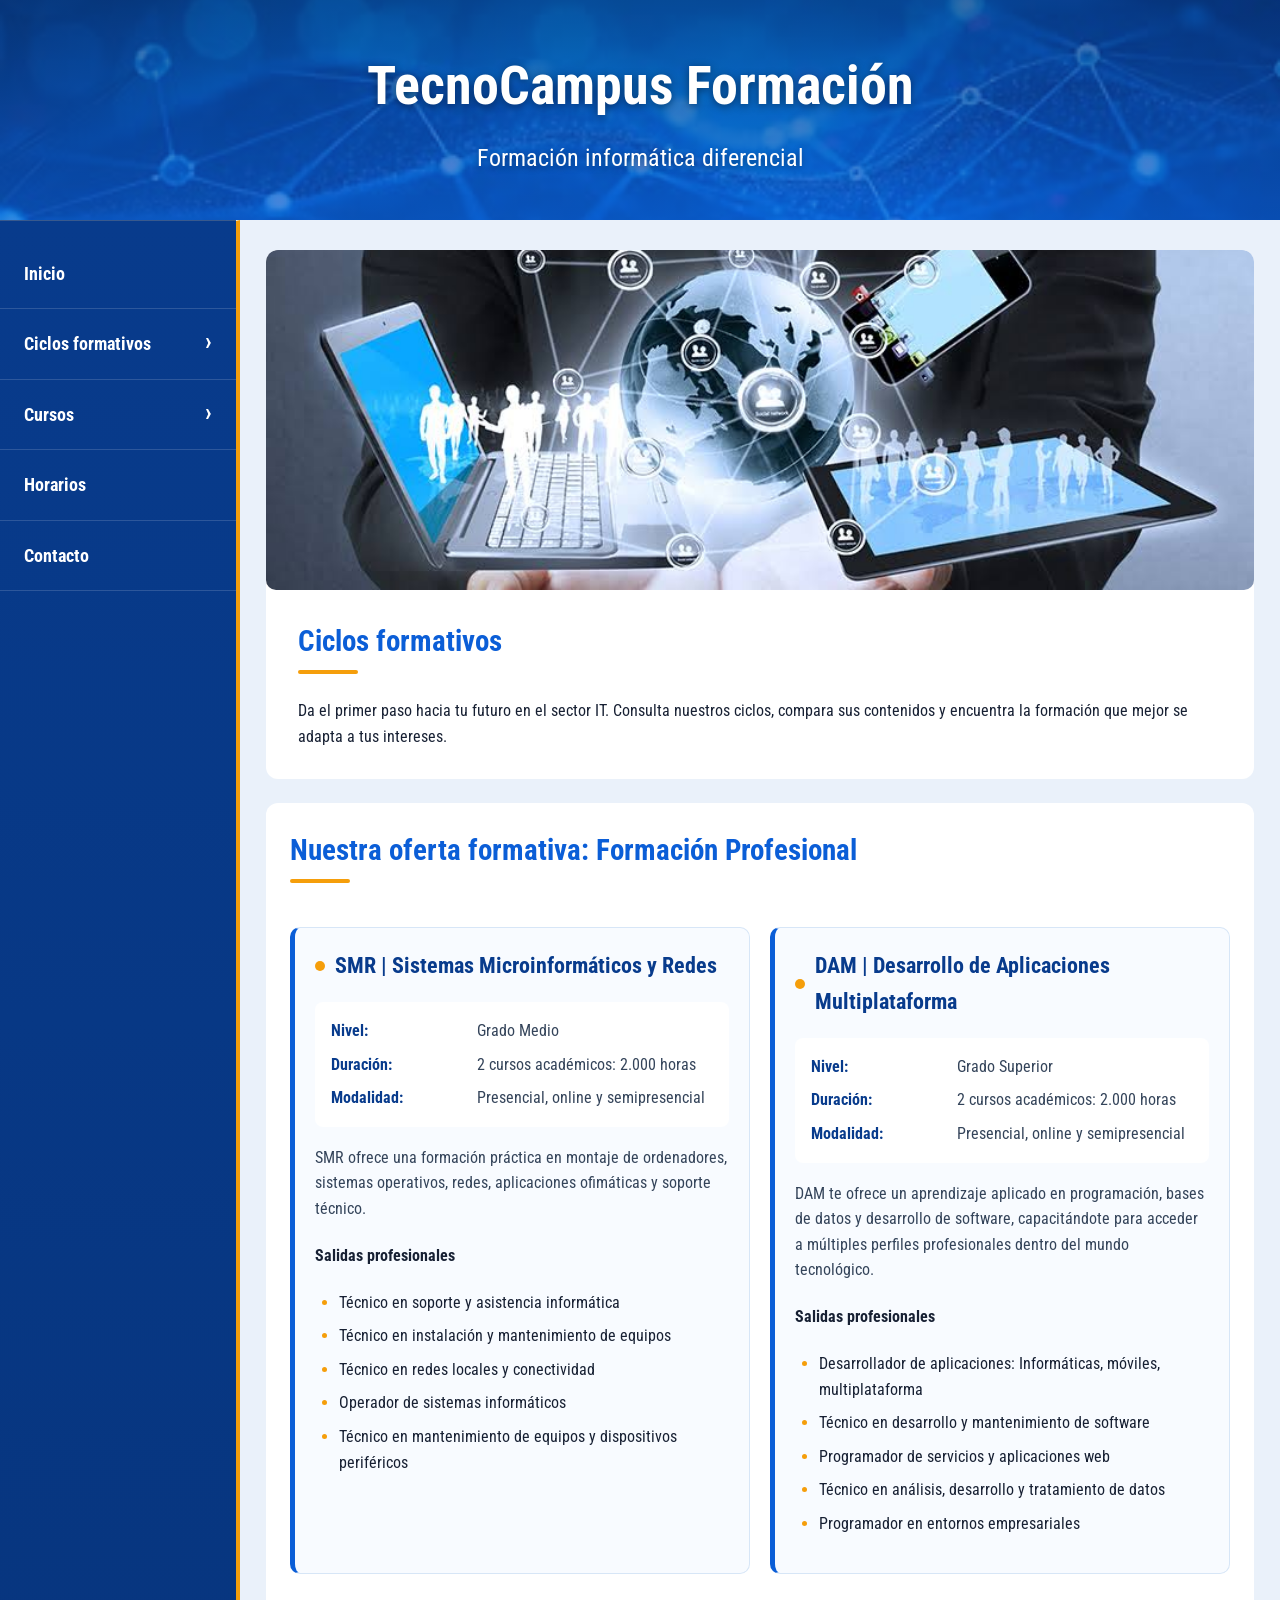
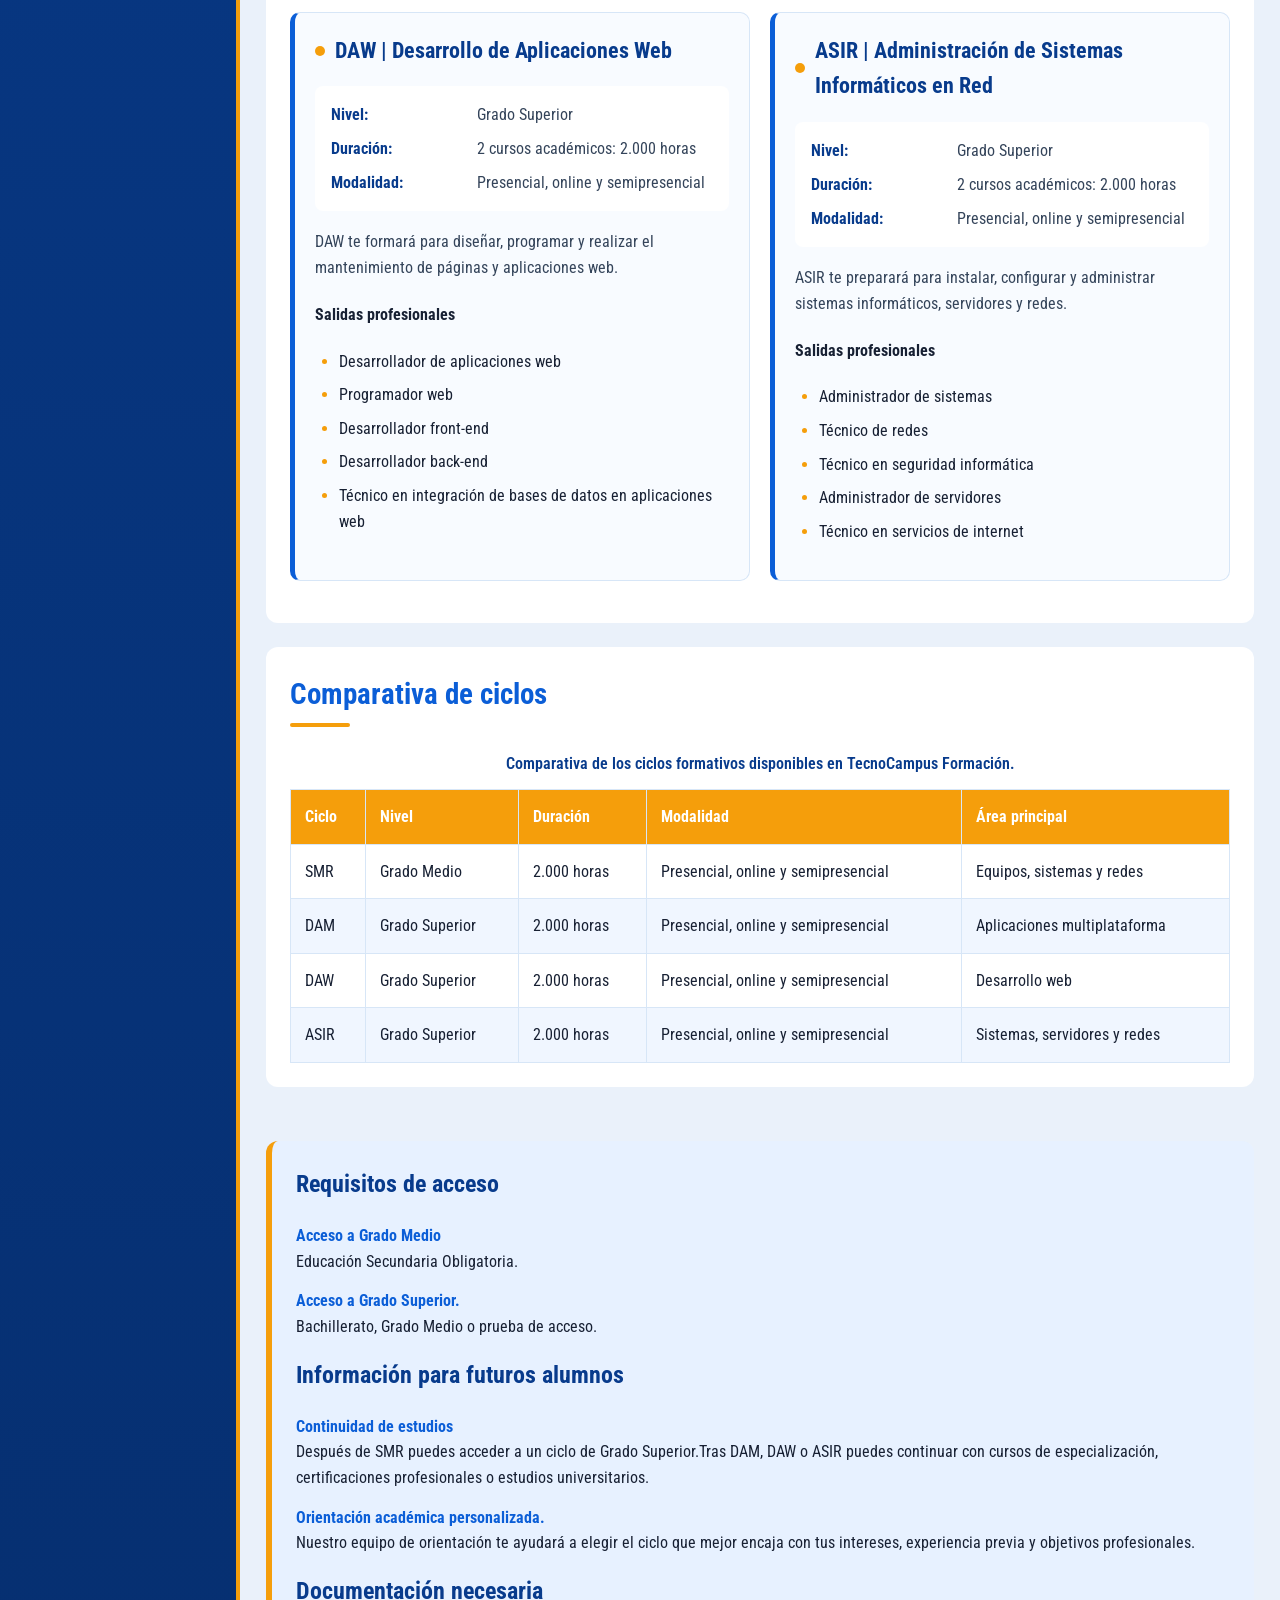
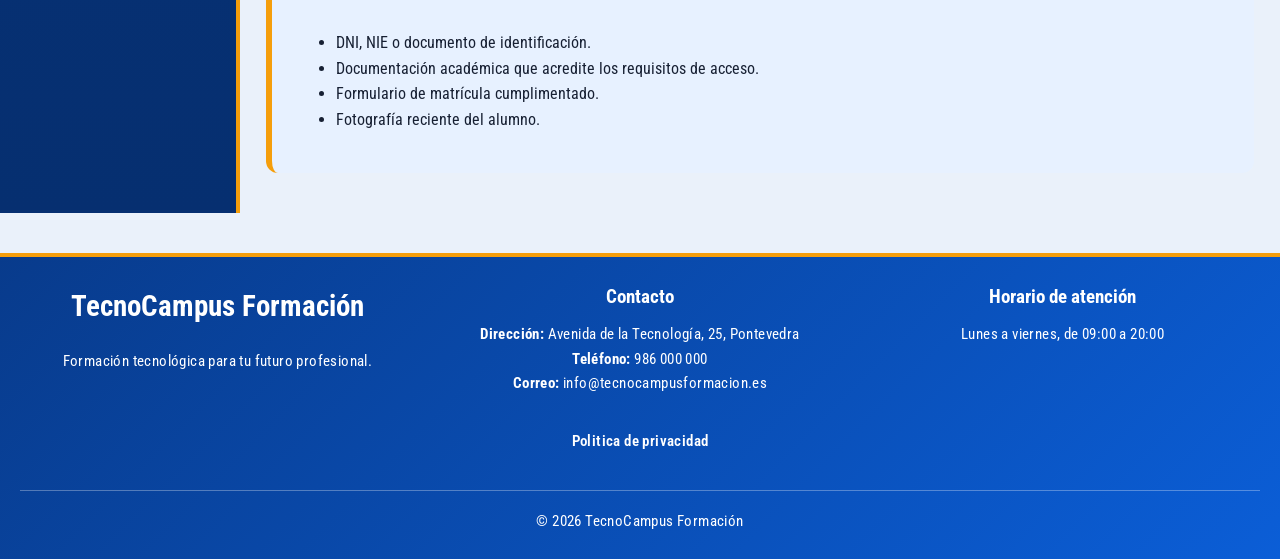
==== commit 47d28b12: "Finalizado" ====
--- a/ciclos.html
+++ b/ciclos.html
@@ -7,7 +7,8 @@
     <title>TecnoCampus Formación | Ciclos FP</title>
     <link rel="preconnect" href="https://fonts.googleapis.com">
     <link rel="preconnect" href="https://fonts.gstatic.com" crossorigin>
-    <link href="https://fonts.googleapis.com/css2?family=Roboto+Condensed:ital,wght@0,100..900;1,100..900&display=swap" rel="stylesheet">
+    <link href="https://fonts.googleapis.com/css2?family=Roboto+Condensed:ital,wght@0,100..900;1,100..900&display=swap"
+        rel="stylesheet">
     <link rel="stylesheet" href="css/estilos.css">
 </head>
 
@@ -18,7 +19,7 @@
         <p>Formación informática diferencial</p>
     </header>
 
-      <nav>
+    <nav>
         <ul>
             <li>
                 <a href="index.html">Inicio</a>
@@ -48,154 +49,175 @@
         </ul>
     </nav>
 
-<main>
-    <section>
-        <img src="img/CabeceraCiclos.jpg" alt="Oferta ciclos formativos">
-        <h2>Ciclos formativos</h2>
+    <main>
+        <section>
+            <img src="img/CabeceraCiclos.jpg" alt="Oferta ciclos formativos">
+            <h2>Ciclos formativos</h2>
             <p>
-                Da el primer paso hacia tu futuro en el sector IT. Consulta nuestros ciclos, compara sus contenidos y encuentra la formación que mejor se adapta a tus intereses.
+                Da el primer paso hacia tu futuro en el sector IT. Consulta nuestros ciclos, compara sus contenidos y
+                encuentra la formación que mejor se adapta a tus intereses.
             </p>
-    </section>
-    <section class="oferta">
-        <h2>Nuestra oferta formativa: Formación Profesional</h2>
-        <article id="smr">
-            <h3>SMR | Sistemas Microinformáticos y Redes</h3>
-            <dl>
-                <dt>Nivel:</dt>
-                <dd>Grado Medio</dd>
-                <dt>Duración:</dt>
-                <dd>2 cursos académicos: 2.000 horas</dd>
-                <dt>Modalidad:</dt>
-                <dd>Presencial y online</dd>
-            </dl>
-                <p>SMR ofrece una formación práctica en montaje de ordenadores, sistemas operativos, redes, aplicaciones ofimáticas y soporte técnico.</p>
-                <h4>Salidas profesionales</h4>
-                    <ul>
-                        <li>Técnico en soporte y asistencia informática</li>
-                        <li>Técnico en instalación y mantenimiento de equipos</li>
-                        <li>Técnico en redes locales y conectividad</li>
-                        <li>Operador de sistemas informáticos</li>
-                        <li>Técnico en mantenimiento de equipos y dispositivos periféricos</li>
-                    </ul>
-        </article>
-        <article id="dam">
-            <h3>DAM | Desarrollo de Aplicaciones Multiplataforma</h3>
-            <dl>
-                <dt>Nivel:</dt>
-                <dd>Grado Superior</dd>
-                <dt>Duración:</dt>
-                <dd>2 cursos académicos: 2.000 horas</dd>
-                <dt>Modalidad:</dt>
-                <dd>Presencial y online</dd>
-            </dl>
-                <p>DAM te ofrece un aprendizaje aplicado en programación, bases de datos y desarrollo de software, capacitándote para acceder a múltiples perfiles profesionales dentro del mundo tecnológico.</p>
-                <h4>Salidas profesionales</h4>
-                    <ul>
-                        <li>Desarrollador de aplicaciones: Informáticas, móviles, multiplataforma</li>
-                        <li>Técnico en desarrollo y mantenimiento de software</li>
-                        <li>Programador de servicios y aplicaciones web</li>
-                        <li>Técnico en análisis, desarrollo y tratamiento de datos </li>
-                        <li>Programador en entornos empresariales</li>
-                    </ul>
-        </article>
-        <article id="daw">
-            <h3>DAW | Desarrollo de Aplicaciones Web</h3>
-            <dl>
-                <dt>Nivel:</dt>
-                <dd>Grado Superior</dd>
-                <dt>Duración:</dt>
-                <dd>2 cursos académicos: 2.000 horas</dd>
-                <dt>Modalidad:</dt>
-                <dd>Presencial y online</dd>
-            </dl>
+        </section>
+        <section class="oferta">
+            <h2>Nuestra oferta formativa: Formación Profesional</h2>
+            <article id="smr">
+                <h3>SMR | Sistemas Microinformáticos y Redes</h3>
+                <dl>
+                    <dt>Nivel:</dt>
+                    <dd>Grado Medio</dd>
+                    <dt>Duración:</dt>
+                    <dd>2 cursos académicos: 2.000 horas</dd>
+                    <dt>Modalidad:</dt>
+                    <dd>Presencial, online y semipresencial</dd>
+                </dl>
+                <p>SMR ofrece una formación práctica en montaje de ordenadores, sistemas operativos, redes, aplicaciones
+                    ofimáticas y soporte técnico.</p>
+                <h4>Salidas profesionales</h4>
+                <ul>
+                    <li>Técnico en soporte y asistencia informática</li>
+                    <li>Técnico en instalación y mantenimiento de equipos</li>
+                    <li>Técnico en redes locales y conectividad</li>
+                    <li>Operador de sistemas informáticos</li>
+                    <li>Técnico en mantenimiento de equipos y dispositivos periféricos</li>
+                </ul>
+            </article>
+            <article id="dam">
+                <h3>DAM | Desarrollo de Aplicaciones Multiplataforma</h3>
+                <dl>
+                    <dt>Nivel:</dt>
+                    <dd>Grado Superior</dd>
+                    <dt>Duración:</dt>
+                    <dd>2 cursos académicos: 2.000 horas</dd>
+                    <dt>Modalidad:</dt>
+                    <dd>Presencial, online y semipresencial</dd>
+                </dl>
+                <p>DAM te ofrece un aprendizaje aplicado en programación, bases de datos y desarrollo de software,
+                    capacitándote para acceder a múltiples perfiles profesionales dentro del mundo tecnológico.</p>
+                <h4>Salidas profesionales</h4>
+                <ul>
+                    <li>Desarrollador de aplicaciones: Informáticas, móviles, multiplataforma</li>
+                    <li>Técnico en desarrollo y mantenimiento de software</li>
+                    <li>Programador de servicios y aplicaciones web</li>
+                    <li>Técnico en análisis, desarrollo y tratamiento de datos </li>
+                    <li>Programador en entornos empresariales</li>
+                </ul>
+            </article>
+            <article id="daw">
+                <h3>DAW | Desarrollo de Aplicaciones Web</h3>
+                <dl>
+                    <dt>Nivel:</dt>
+                    <dd>Grado Superior</dd>
+                    <dt>Duración:</dt>
+                    <dd>2 cursos académicos: 2.000 horas</dd>
+                    <dt>Modalidad:</dt>
+                    <dd>Presencial, online y semipresencial</dd>
+                </dl>
                 <p>DAW te formará para diseñar, programar y realizar el mantenimiento de páginas y aplicaciones web.</p>
                 <h4>Salidas profesionales</h4>
-                    <ul>
-                        <li>Desarrollador de aplicaciones web</li>
-                        <li>Programador web</li>
-                        <li>Desarrollador front-end</li>
-                        <li>Desarrollador back-end</li>
-                        <li>Técnico en integración de bases de datos en aplicaciones web</li>
-                    </ul>
-        </article>
-          <article id="asir">
-            <h3>ASIR | Administración de Sistemas Informáticos en Red</h3>
-            <dl>
-                <dt>Nivel:</dt>
-                <dd>Grado Superior</dd>
-                <dt>Duración:</dt>
-                <dd>2 cursos académicos: 2.000 horas</dd>
-                <dt>Modalidad:</dt>
-                <dd>Presencial y online</dd>
-            </dl>
-                <p>ASIR te preparará para instalar, configurar y administrar sistemas informáticos, servidores y redes.</p>
-                <h4>Salidas profesionales</h4>
-                    <ul>
-                        <li>Administrador de sistemas</li>
-                        <li>Técnico de redes</li>
-                        <li>Técnico en seguridad informática</li>
-                        <li>Administrador de servidores</li>
-                        <li>Técnico en servicios de internet</li>
-                    </ul>
-        </article>
-    </section>
-        <h2>Comparativa de ciclos</h2>
+                <ul>
+                    <li>Desarrollador de aplicaciones web</li>
+                    <li>Programador web</li>
+                    <li>Desarrollador front-end</li>
+                    <li>Desarrollador back-end</li>
+                    <li>Técnico en integración de bases de datos en aplicaciones web</li>
+                </ul>
+            </article>
+            <article id="asir">
+                <h3>ASIR | Administración de Sistemas Informáticos en Red</h3>
+                <dl>
+                    <dt>Nivel:</dt>
+                    <dd>Grado Superior</dd>
+                    <dt>Duración:</dt>
+                    <dd>2 cursos académicos: 2.000 horas</dd>
+                    <dt>Modalidad:</dt>
+                    <dd>Presencial, online y semipresencial</dd>
+                </dl>
+                <p>ASIR te preparará para instalar, configurar y administrar sistemas informáticos, servidores y redes.
+                </p>
+                <h4>Salidas profesionales</h4>
+                <ul>
+                    <li>Administrador de sistemas</li>
+                    <li>Técnico de redes</li>
+                    <li>Técnico en seguridad informática</li>
+                    <li>Administrador de servidores</li>
+                    <li>Técnico en servicios de internet</li>
+                </ul>
+            </article>
+        </section>
+        <section>
+            <h2>Comparativa de ciclos</h2>
             <table>
-            <tr>
-                <th>Ciclo</th>
-                <th>Nivel</th>
-                <th>Duración</th>
-                <th>Modalidad</th>
-                <th>Área principal</th>
-            </tr>
-            <tr>
-                <td>SMR</td>
-                <td>Grado Medio</td>
-                <td>2.000 horas</td>
-                <td>Presencial y a distancia</td>
-                <td>Equipos,sistemas y redes</td>
-            </tr>
-                <tr>
-                <td>DAM</td>
-                <td>Grado Superior</td>
-                <td>2.000 horas</td>
-                <td>Presencial y a distancia</td>
-                <td>Aplicaciones multiplataforma</td>
-            </tr>
-                <tr>
-                <td>DAW</td>
-                <td>Grado Superior</td>
-                <td>2.000 horas</td>
-                <td>Presencial y a distancia</td>
-                <td>Desarrollo Web</td>
-            </tr>
-                <tr>
-                <td>ASIR</td>
-                <td>Grado Superior</td>
-                <td>2.000 horas</td>
-                <td>Presencial y a distancia</td>
-                <td>Sistemas, servidores y redes</td>
-            </tr>
-        </table>
-</main>
+                <caption>
+                    Comparativa de los ciclos formativos disponibles en TecnoCampus Formación.
+                </caption>
+                <thead>
+                    <tr>
+                        <th>Ciclo</th>
+                        <th>Nivel</th>
+                        <th>Duración</th>
+                        <th>Modalidad</th>
+                        <th>Área principal</th>
+                    </tr>
+                </thead>
+                <tbody>
+                    <tr>
+                        <td>SMR</td>
+                        <td>Grado Medio</td>
+                        <td>2.000 horas</td>
+                        <td>Presencial, online y semipresencial</td>
+                        <td>Equipos, sistemas y redes</td>
+                    </tr>
+                    <tr>
+                        <td>DAM</td>
+                        <td>Grado Superior</td>
+                        <td>2.000 horas</td>
+                        <td>Presencial, online y semipresencial</td>
+                        <td>Aplicaciones multiplataforma</td>
+                    </tr>
+                    <tr>
+                        <td>DAW</td>
+                        <td>Grado Superior</td>
+                        <td>2.000 horas</td>
+                        <td>Presencial, online y semipresencial</td>
+                        <td>Desarrollo web</td>
+                    </tr>
+                    <tr>
+                        <td>ASIR</td>
+                        <td>Grado Superior</td>
+                        <td>2.000 horas</td>
+                        <td>Presencial, online y semipresencial</td>
+                        <td>Sistemas, servidores y redes</td>
+                    </tr>
+                </tbody>
+            </table>
+        </section>
+    </main>
 
     <aside>
         <h2>Requisitos de acceso</h2>
-            <dl>
-                <dt>Acceso a Grado Medio</dt>
-                <dd>Educación Secundaria Obligatoria.</dd>
-                <dt>Acceso a Grado Superior.</dt>
-                <dd>Bachillerato, Grado Medio o prueba de acceso.</dd>
-            </dl>
+        <dl>
+            <dt>Acceso a Grado Medio</dt>
+            <dd>Educación Secundaria Obligatoria.</dd>
+            <dt>Acceso a Grado Superior.</dt>
+            <dd>Bachillerato, Grado Medio o prueba de acceso.</dd>
+        </dl>
         <h2>Información para futuros alumnos</h2>
-            <dl>
-                <dt>Continuidad de estudios</dt>
-                <dd>Después de SMR puedes acceder a un ciclo de Grado Superior.Tras DAM, DAW o ASIR puedes continuar con cursos de especialización, certificaciones profesionales o estudios universitarios.</dd>
-                <dt>Orientación académica personalizada.</dt>
-                <dd>Nuestro equipo de orientación te ayudará a elegir el ciclo que mejor encaja con tus intereses, experiencia previa y objetivos profesionales.</dd>    
-            </dl>
+        <dl>
+            <dt>Continuidad de estudios</dt>
+            <dd>Después de SMR puedes acceder a un ciclo de Grado Superior.Tras DAM, DAW o ASIR puedes continuar con
+                cursos de especialización, certificaciones profesionales o estudios universitarios.</dd>
+            <dt>Orientación académica personalizada.</dt>
+            <dd>Nuestro equipo de orientación te ayudará a elegir el ciclo que mejor encaja con tus intereses,
+                experiencia previa y objetivos profesionales.</dd>
+        </dl>
+        <h2>Documentación necesaria</h2>
+        <ul>
+            <li>DNI, NIE o documento de identificación.</li>
+            <li>Documentación académica que acredite los requisitos de acceso.</li>
+            <li>Formulario de matrícula cumplimentado.</li>
+            <li>Fotografía reciente del alumno.</li>
+        </ul>
     </aside>
-
     <footer>
         <section>
             <h2>TecnoCampus Formación</h2>
@@ -203,16 +225,19 @@
         </section>
         <section>
             <h3>Contacto</h3>
-                <address>
-                    <p><strong>Dirección:</strong> Avenida de la Tecnología, 25, Pontevedra</p>
-                    <p><strong>Teléfono:</strong> 986 000 000</p>
-                    <p><strong>Correo:</strong> info@tecnocampusformacion.es</p>
-                </address>
+            <address>
+                <p><strong>Dirección:</strong> Avenida de la Tecnología, 25, Pontevedra</p>
+                <p><strong>Teléfono:</strong> 986 000 000</p>
+                <p><strong>Correo:</strong> info@tecnocampusformacion.es</p>
+            </address>
         </section>
         <section>
             <h3>Horario de atención</h3>
             <p>Lunes a viernes, de 09:00 a 20:00</p>
         </section>
+        <p class="enlaces-legales">
+            <a href="privacidad.html">Politica de privacidad</a>
+        </p>
         <p class="copyright">&copy; 2026 TecnoCampus Formación</p>
     </footer>
 
--- a/css/estilos.css
+++ b/css/estilos.css
@@ -1,24 +1,34 @@
+/* ==================================================
+   CONFIGURACIÓN GENERAL
+================================================== */
+
 * {
     box-sizing: border-box;
 }
 
+html {
+    scroll-behavior: smooth;
+}
+
 body {
     margin: 0;
+
+    display: grid;
+    grid-template-columns: 1fr;
+
     font-family: "Roboto Condensed", sans-serif;
     background-color: #eaf1fa;
     color: #172033;
     line-height: 1.6;
 }
+
+
+/* ==================================================
+   CABECERA
+================================================== */
+
 header {
-     background-image:
-        linear-gradient(rgba(8, 59, 140, 0.65), rgba(8, 59, 140, 0.65)),
-        url("../img/cabecera.jpg");
-
-    background-size: cover;
-    background-position: center;
-    background-repeat: no-repeat;
-
-    min-height: 180px;
+    min-height: 220px;
     padding: 35px 20px;
 
     display: flex;
@@ -26,381 +36,712 @@
     justify-content: center;
     align-items: center;
 
+    background-image:
+        linear-gradient(
+            rgba(8, 59, 140, 0.75),
+            rgba(11, 94, 215, 0.75)
+        ),
+        url("../img/cabecera-tecnologica.jpg");
+
+    background-size: cover;
+    background-position: center;
+    background-repeat: no-repeat;
+
     color: white;
     text-align: center;
 }
 
+header h1 {
+    margin: 0;
+
+    color: white;
+    font-size: 3.4rem;
+
+    text-shadow: 0 2px 8px rgba(0, 0, 0, 0.45);
+}
+
+header p {
+    margin: 10px 0 0;
+
+    color: white;
+    font-size: 1.5rem;
+
+    text-shadow: 0 2px 6px rgba(0, 0, 0, 0.4);
+}
+
+
+/* ==================================================
+   NAVEGACIÓN
+================================================== */
+
 nav {
-    background-color: #083b8c;
-    padding: 12px 20px;
-    margin: 0;
-    border-top: 1px solid rgba(255, 255, 255, 0.2);
-}
-
-header h1 {
-     color: white;
-    margin: 0;
-    font-size: 3.4rem;
-    text-shadow: 0 2px 8px rgba(0, 0, 0, 0.45);
-}
-
-header p {
-    color: white;
-    margin: 10px 0 0;
-    font-size: 1.5rem;
-    text-shadow: 0 2px 6px rgba(0, 0, 0, 0.4);
-}
-nav {
-    background-color: #083b8c;
-    padding:0;
-}
-nav ul {
     margin: 0;
     padding: 0;
+
+    background-color: #083b8c;
+
+    border-top: 1px solid rgba(255, 255, 255, 0.2);
+}
+
+nav ul {
+    width: 100%;
+    margin: 0;
+    padding: 0;
+
+    display: flex;
+    gap: 0;
+
     list-style: none;
-    display: flex;
-    width: 100%;
-    gap: 0;
-}
+}
+
 nav li {
     flex: 1;
 }
+
 nav a {
-    color: white;
+    width: 100%;
+    padding: 18px 10px;
+
+    display: block;
+
+    color: white;
+
+    text-align: center;
     text-decoration: none;
-    font-weight: 600;
-}
+    font-size: 1.3rem;
+    font-weight: 700;
+
+    transition:
+        background-color 0.3s,
+        padding 0.3s;
+}
+
 nav a:hover {
-    color: #b9dcff;
-}
+    background-color: #0b5ed7;
+    color: white;
+}
+
+
+/* SUBMENÚS */
+
 .desplegable {
     position: relative;
 }
 
 .submenu {
+    min-width: 180px;
+    padding: 8px 0;
+
     display: none;
+
     position: absolute;
     top: 100%;
     left: 0;
+    z-index: 100;
+
     background-color: #083b8c;
-    min-width: 180px;
-    padding: 8px 0;
-    z-index: 10;
+
+    border-radius: 0 0 8px 8px;
+    box-shadow: 0 8px 18px rgba(0, 0, 0, 0.18);
+
+    overflow: hidden;
 }
 
 .desplegable:hover .submenu {
     display: block;
 }
+
 .submenu li {
     width: 100%;
 }
 
 .submenu a {
+    padding: 10px 16px;
+
     display: block;
-    padding: 10px 16px;
+
     white-space: nowrap;
 }
 
 .submenu a:hover {
     background-color: #0b5ed7;
 }
+
+
+/* ==================================================
+   CONTENIDO PRINCIPAL
+================================================== */
+
 main {
     width: 90%;
-    max-width: 1200px;
+    max-width: 1400px;
     margin: 40px auto;
 }
+
 section {
-    background-color: white;
     margin-bottom: 24px;
     padding: 24px;
+
+    background-color: white;
+
     border-radius: 12px;
-}
+
+    overflow-x: auto;
+}
+
 section h2 {
+    margin-top: 0;
+    padding-bottom: 10px;
+
+    position: relative;
+
     color: #0b5ed7;
-    margin-top: 0;
     font-size: 1.8rem;
 }
 
+section h2::after {
+    content: "";
+
+    width: 60px;
+    height: 4px;
+
+    position: absolute;
+    left: 0;
+    bottom: 0;
+
+    background-color: #f59e0b;
+
+    border-radius: 4px;
+}
+
 section h3 {
+    margin-bottom: 8px;
+
     color: #083b8c;
-    margin-bottom: 8px;
-}
+}
+
 section p {
     margin-top: 0;
 }
+
+
+/* ==================================================
+   IMÁGENES
+================================================== */
+
 img {
     max-width: 100%;
     height: auto;
+
     display: block;
+
     border-radius: 10px;
 }
+
 section > img {
     margin-bottom: 20px;
 }
+
+
+/* ==================================================
+   ARTÍCULOS Y TARJETAS GENERALES
+================================================== */
+
 article {
+    margin-bottom: 18px;
+    padding: 20px;
+
     background-color: #f8fbff;
+
     border: 1px solid #d7e6f7;
     border-left: 5px solid #0b5ed7;
-    padding: 20px;
-    margin-bottom: 18px;
     border-radius: 10px;
-}
+
+    scroll-margin-top: 30px;
+
+    transition:
+        transform 0.3s,
+        box-shadow 0.3s;
+}
+
 article:hover {
     transform: translateY(-3px);
+
     box-shadow: 0 8px 18px rgba(11, 94, 215, 0.15);
-    transition: 0.3s;
-}
+}
+
+article:target {
+    background-color: #eaf3ff;
+
+    border-color: #0b5ed7;
+
+    box-shadow: 0 0 0 3px rgba(11, 94, 215, 0.15);
+}
+
+article h3 {
+    margin-top: 0;
+
+    display: flex;
+    align-items: center;
+    gap: 10px;
+
+    font-size: 1.4rem;
+}
+
+article h3::before {
+    content: "";
+
+    width: 10px;
+    height: 10px;
+
+    flex-shrink: 0;
+
+    background-color: #f59e0b;
+
+    border-radius: 50%;
+}
+
+article > p {
+    margin-bottom: 0;
+
+    color: #34445a;
+}
+
+
+/* DATOS DE LAS TARJETAS */
+
+article dl {
+    margin: 18px 0;
+    padding: 16px;
+
+    display: grid;
+    grid-template-columns: 130px 1fr;
+    gap: 8px 16px;
+
+    background-color: white;
+
+    border-radius: 8px;
+}
+
+article dt {
+    color: #083b8c;
+    font-weight: 700;
+}
+
+article dd {
+    margin: 0;
+
+    color: #34445a;
+}
+
+
+/* ==================================================
+   ASIDE
+================================================== */
+
 aside {
-    width: 95%;
+    width: 90%;
     max-width: 1400px;
     margin: 0 auto 30px;
     padding: 24px;
+
     background-color: #e7f1ff;
+
     border-left: 6px solid #f59e0b;
     border-radius: 12px;
 }
+
 aside h2 {
     margin-top: 0;
+
     color: #083b8c;
 }
+
 aside dt {
+    margin-top: 14px;
+
+    color: #0b5ed7;
     font-weight: 700;
-    color: #0b5ed7;
-    margin-top: 14px;
 }
 
 aside dd {
     margin-left: 0;
     margin-bottom: 10px;
 }
-footer {
-    display: grid;
-    grid-template-columns: repeat(3, 1fr);
-    gap: 28px;
-    background: linear-gradient(135deg, #083b8c, #0b5ed7);
-    color: white;
-    padding: 36px 8%;
-    margin-top: 40px;
-    border-top: 4px solid #f59e0b;
-}
-
-footer section {
-    background: none;
-    padding: 0;
-    margin: 0;
-    text-align: center;
-    border: none;
-    border-radius: 0;
-}
-
-footer h2,
-footer h3 {
-    margin-top: 0;
-    margin-bottom: 10px;
-    color: white;
-}
-
-footer h2::after,
-footer h3::after {
-    display: none;
-}
-
-footer address {
-    font-style: normal;
-}
-
-footer p {
-    margin: 5px 0;
-    color: white;
-}
-
-footer .copyright {
-    grid-column: 1 / -1;
-    text-align: center;
-    border-top: 1px solid rgba(255, 255, 255, 0.3);
-    padding-top: 18px;
-    margin-top: 8px;
-}
-
-@media (max-width: 700px) {
-    footer {
-        grid-template-columns: 1fr;
-    }
-
-    footer .copyright {
-        grid-column: 1;
-    }
-}
+
+
+/* ==================================================
+   LISTAS
+================================================== */
+
+section ul,
+section ol {
+    padding-left: 24px;
+}
+
+section li {
+    margin-bottom: 8px;
+}
+
+section li::marker {
+    color: #f59e0b;
+    font-weight: 700;
+}
+
+
+/* ==================================================
+   ENLACES DEL CONTENIDO
+================================================== */
+
+main a {
+    color: #0b5ed7;
+
+    font-weight: 600;
+    text-decoration: none;
+}
+
+main a:hover {
+    color: #083b8c;
+
+    text-decoration: underline;
+}
+
+
+/* ==================================================
+   TABLAS
+================================================== */
+
 table {
     width: 100%;
+    margin-top: 20px;
+
     border-collapse: collapse;
-    margin-top: 20px;
+
     background-color: white;
 }
+
 th,
 td {
     padding: 14px;
+
     text-align: left;
+
     border: 1px solid #d7e6f7;
 }
+
+th {
+    background-color: #f59e0b;
+    color: white;
+}
+
 tbody tr:nth-child(even) {
     background-color: #f0f6ff;
 }
+
 tbody tr:hover {
     background-color: #dcecff;
 }
+
 caption {
     margin-bottom: 12px;
+
+    color: #083b8c;
+
     font-weight: 600;
-    color: #083b8c;
-}
+}
+
+
+/* ==================================================
+   FORMULARIO
+================================================== */
+
 form {
     display: grid;
     gap: 18px;
 }
+
 form p {
     margin: 0;
 }
+
+fieldset {
+    min-width: 0;
+    padding: 20px;
+
+    display: grid;
+    gap: 18px;
+
+    border: 1px solid #d7e6f7;
+    border-radius: 10px;
+}
+
+legend {
+    padding: 0 8px;
+
+    color: #083b8c;
+
+    font-size: 1.15rem;
+    font-weight: 700;
+}
+
 label {
+    margin-bottom: 6px;
+
     display: block;
-    margin-bottom: 6px;
+
+    color: #083b8c;
+
     font-weight: 600;
-    color: #083b8c;
-}
+}
+
 input,
 select,
 textarea {
     width: 100%;
     padding: 12px;
+
     border: 1px solid #b8cce3;
     border-radius: 8px;
+
     font-family: "Roboto Condensed", sans-serif;
     font-size: 1rem;
 }
+
 input:focus,
 select:focus,
 textarea:focus {
     outline: none;
+
     border-color: #0b5ed7;
+
     box-shadow: 0 0 0 3px rgba(11, 94, 215, 0.15);
 }
-button {
-    background-color: #0b5ed7;
-    color: white;
-    border: none;
-    padding: 12px 20px;
-    border-radius: 8px;
-    font-family: "Roboto Condensed", sans-serif;
-    font-weight: 700;
-    cursor: pointer;
-}
-
-button:hover {
-    background-color: #083b8c;
-}
+
+
+/* CHECKBOX */
+
 input[type="checkbox"] {
     width: auto;
     margin-right: 8px;
 }
+
 input[type="checkbox"] + label {
+    margin-bottom: 0;
+
     display: inline;
+
+    font-weight: 400;
+}
+
+
+/* RADIO */
+
+input[type="radio"] {
+    width: auto;
+    margin-right: 8px;
+}
+
+input[type="radio"] + label {
     margin-bottom: 0;
+
+    display: inline;
+
     font-weight: 400;
 }
-section ul,
-section ol {
-    padding-left: 24px;
-}
-
-section li {
-    margin-bottom: 8px;
-}
-section li::marker {
-    color: #f59e0b;
+
+
+/* BOTONES */
+
+button {
+    padding: 12px 20px;
+
+    background-color: #0b5ed7;
+    color: white;
+
+    border: none;
+    border-radius: 8px;
+
+    font-family: "Roboto Condensed", sans-serif;
     font-weight: 700;
-}
-main a {
-    color: #0b5ed7;
+
+    cursor: pointer;
+
+    transition: background-color 0.3s;
+}
+
+button:hover {
+    background-color: #083b8c;
+}
+
+
+/* ==================================================
+   FOOTER
+================================================== */
+
+footer {
+    padding: 26px 20px;
+    margin-top: 40px;
+
+    display: grid;
+    grid-template-columns: repeat(3, 1fr);
+    gap: 28px;
+
+    background: linear-gradient(135deg, #083b8c, #0b5ed7);
+    color: white;
+
+    border-top: 4px solid #f59e0b;
+
+    text-align: center;
+}
+
+footer section {
+    margin: 0;
+    padding: 0;
+
+    background: none;
+
+    border: none;
+    border-radius: 0;
+
+    text-align: center;
+    overflow: visible;
+}
+
+footer h2,
+footer h3 {
+    margin-top: 0;
+    margin-bottom: 10px;
+
+    color: white;
+}
+
+footer h2::after,
+footer h3::after {
+    display: none;
+}
+
+footer address {
+    font-style: normal;
+}
+
+footer p {
+    margin: 0;
+
+    color: white;
+
+    font-size: 0.95rem;
+    letter-spacing: 0.4px;
+}
+
+footer .enlaces-legales {
+    grid-column: 1 / -1;
+
+    margin: 6px 0 0;
+
+    text-align: center;
+}
+
+footer .enlaces-legales a {
+    color: white;
+
     font-weight: 600;
     text-decoration: none;
 }
 
-main a:hover {
-    color: #083b8c;
+footer .enlaces-legales a:hover {
+    color: #f59e0b;
+
     text-decoration: underline;
 }
-article dl {
-    display: grid;
-    grid-template-columns: 130px 1fr;
-    gap: 8px 16px;
-    margin: 18px 0;
-    padding: 16px;
-    background-color: white;
-    border-radius: 8px;
-}
-article dt {
-    font-weight: 700;
-    color: #083b8c;
-}
-
-article dd {
+
+footer .copyright {
+    grid-column: 1 / -1;
+
+    margin-top: 8px;
+    padding-top: 18px;
+
+    border-top: 1px solid rgba(255, 255, 255, 0.3);
+
+    text-align: center;
+}
+
+
+/* ==================================================
+   CABECERAS DE LAS PÁGINAS
+================================================== */
+
+main > section:first-child {
+    padding: 0;
+
+    overflow: hidden;
+}
+
+main > section:first-child img {
+    width: 100%;
+    height: 340px;
+    max-height: 340px;
+
+    display: block;
+
+    object-fit: cover;
+    object-position: center;
+}
+
+main > section:first-child h2,
+main > section:first-child p {
+    margin-left: 32px;
+    margin-right: 32px;
+}
+
+main > section:first-child h2 {
+    margin-top: 28px;
+}
+
+main > section:first-child p {
+    margin-bottom: 30px;
+}
+
+
+/* CABECERA ESPECÍFICA DE CURSOS */
+
+.cabecera-pagina {
+    padding: 0;
+
+    overflow: hidden;
+}
+
+.cabecera-pagina img {
+    width: 100%;
+    height: 340px;
     margin: 0;
-    color: #34445a;
-}
-article h3 {
-    margin-top: 0;
-    font-size: 1.4rem;
-}
-article > p {
-    margin-bottom: 0;
-    color: #34445a;
-}
-body {
-    display: grid;
-    grid-template-columns: 1fr;
-}
-main,
-aside {
-    width: 90%;
-    max-width: 1400px;
-}
-@media (min-width: 900px) {
-    body {
-        grid-template-columns: 1fr;
-        grid-template-areas:
-            "header"
-            "nav"
-            "main"
-            "aside"
-            "footer";
-    }
-
-    header {
-        grid-area: header;
-    }
-
-    nav {
-        grid-area: nav;
-    }
-
-    main {
-        grid-area: main;
-        width: 95%;
-        max-width: 1400px;
-        margin: 30px auto;
-    }
-
-    aside {
-        grid-area: aside;
-        width: 95%;
-        max-width: 1400px;
-        margin: 0 auto 40px;
-    }
-
-    footer {
-        grid-area: footer;
-    }
-}
+
+    display: block;
+
+    object-fit: cover;
+    object-position: center;
+
+    border-radius: 0;
+}
+
+.cabecera-pagina h2,
+.cabecera-pagina p {
+    margin-left: 32px;
+    margin-right: 32px;
+}
+
+.cabecera-pagina h2 {
+    margin-top: 28px;
+}
+
+.cabecera-pagina p {
+    margin-bottom: 30px;
+}
+
+
+/* ==================================================
+   OFERTA DE CICLOS Y CURSOS
+================================================== */
+
 .oferta {
     display: grid;
     grid-template-columns: repeat(2, 1fr);
@@ -408,11 +749,14 @@
 }
 
 .oferta > img {
-    grid-column: 1 / -1;
     width: 100%;
     height: 340px;
+
+    grid-column: 1 / -1;
+
+    display: block;
+
     object-fit: cover;
-    display: block;
 }
 
 .oferta > h2,
@@ -420,504 +764,244 @@
     grid-column: 1 / -1;
 }
 
-@media (max-width: 700px) {
-    .oferta {
-        grid-template-columns: 1fr;
-    }
-}
-main > section:first-child {
+
+/* ==================================================
+   INDEX - PORTADA
+================================================== */
+
+.portada {
+    position: relative;
+
+    display: block;
+
+    background-color: white;
+
     overflow: hidden;
-    padding: 0;
-}
-
-main > section:first-child img {
+}
+
+.portada img {
     width: 100%;
-    max-height: 340px;
+    height: 340px;
+
+    display: block;
+
     object-fit: cover;
-    object-position: center;
-    display: block;
-}
-
-main > section:first-child h2,
-main > section:first-child p {
-    margin-left: 32px;
-    margin-right: 32px;
-}
-
-main > section:first-child h2 {
-    margin-top: 28px;
-}
-
-main > section:first-child p {
-    margin-bottom: 30px;
-}
-section h2 {
-    position: relative;
-    padding-bottom: 10px;
-}
-
-section h2::after {
-    content: "";
-    position: absolute;
-    left: 0;
-    bottom: 0;
-    width: 60px;
-    height: 4px;
+}
+
+.portada h2 {
+    font-size: 2.2rem;
+}
+
+
+/* ESLOGAN */
+
+.eslogan {
+    width: 90%;
+    max-width: 1050px;
+    margin: 32px auto 28px;
+    padding: 24px 32px;
+
+    background: linear-gradient(135deg, #eaf3ff, #dcecff);
+
+    border-left: 7px solid #f59e0b;
+    border-right: 7px solid #f59e0b;
+    border-radius: 12px;
+
+    color: #083b8c;
+
+    font-size: 1.45rem;
+    font-weight: 700;
+    line-height: 1.4;
+    text-align: center;
+
+    box-shadow: 0 8px 20px rgba(11, 94, 215, 0.15);
+}
+
+
+/* BOTONES DE PORTADA */
+
+.botones-portada {
+    width: auto;
+    margin: 32px 32px 10px;
+
+    display: flex;
+    gap: 20px;
+}
+
+.botones-portada a {
+    flex: 1;
+
+    padding: 18px 20px;
+
     background-color: #f59e0b;
-    border-radius: 4px;
-}
-article h3 {
-    display: flex;
-    align-items: center;
-    gap: 10px;
-}
-
-article h3::before {
-    content: "";
-    width: 10px;
-    height: 10px;
-    background-color: #f59e0b;
-    border-radius: 50%;
-    flex-shrink: 0;
-}
-nav a {
-    display: block;
-    width: 100%;
-    padding: 18px 10px;
-    color: white;
+    color: white;
+
+    border: 2px solid #f59e0b;
+    border-radius: 10px;
+
     text-align: center;
     text-decoration: none;
     font-size: 1.3rem;
     font-weight: 700;
-    border-radius: 0;
-    transition: background-color 0.3s;
-}
-nav a:hover {
-    background-color: #0b5ed7;
-    color: white;
-}
-.submenu {
-    border-radius: 0 0 8px 8px;
-    box-shadow: 0 8px 18px rgba(0, 0, 0, 0.18);
-    overflow: hidden;
-}
-
-.submenu a {
-    border-radius: 0;
-}
-footer {
-    background: linear-gradient(135deg, #083b8c, #0b5ed7);
-    color: white;
-    text-align: center;
-    padding: 26px 20px;
-    margin-top: 40px;
-    border-top: 4px solid #f59e0b;
-}
-
-footer p {
-    margin: 0;
-    font-size: 0.95rem;
-    letter-spacing: 0.4px;
-}
-html {
-    scroll-behavior: smooth;
-}
-article {
-    scroll-margin-top: 30px;
-}
-article:target {
-    border-color: #0b5ed7;
-    background-color: #eaf3ff;
-    box-shadow: 0 0 0 3px rgba(11, 94, 215, 0.15);
-}
-@media (max-width: 700px) {
-    header {
-        padding: 24px 16px;
-    }
-
-    header h1 {
-        font-size: 2rem;
-    }
-
-    nav ul {
-        flex-direction: column;
-        align-items: stretch;
-        gap: 4px;
-    }
-
-    nav a {
-        text-align: center;
-    }
-
-    .submenu {
-        position: static;
-        min-width: 100%;
-        box-shadow: none;
-    }
-
-    main,
-    aside {
-        width: 94%;
-    }
-
-    section {
-        padding: 18px;
-    }
-
-    table {
-        font-size: 0.9rem;
-    }
-
-    th,
-    td {
-        padding: 10px;
-    }
-}
-section {
-    overflow-x: auto;
-}
-.motivos {
-    display: grid;
-    grid-template-columns: repeat(2, 1fr);
-    gap: 20px;
-}
-
-.motivos > h2 {
-    grid-column: 1 / -1;
-}
-
-.motivos article {
-    min-height: 180px;
-}
-@media (max-width: 700px) {
-    .motivos {
-        grid-template-columns: 1fr;
-    }
-}
-.empleabilidad {
-    background: linear-gradient(135deg, #083b8c, #0b5ed7);
-    color: white;
-    padding: 32px;
-    border-radius: 14px;
-}
-
-.empleabilidad h2 {
-    color: white;
-}
-
-.empleabilidad h2::after {
-    background-color: #f59e0b;
-}
-
-.empleabilidad p,
-.empleabilidad li {
-    color: white;
-}
-
-.empleabilidad a {
-    display: inline-block;
-    margin-top: 14px;
-    padding: 12px 20px;
-    background-color: white;
-    color: #083b8c;
-    border-radius: 8px;
-    font-weight: 700;
-    text-decoration: none;
-}
-
-.empleabilidad a:hover {
-    background-color: #dcecff;
-    text-decoration: none;
-}
-.llamada {
-    text-align: center;
-    background-color: #fff7e6;
-    border: 2px solid #f59e0b;
-    padding: 36px 24px;
-}
-
-.llamada h2 {
-    color: #083b8c;
-}
-
-.llamada h2::after {
-    left: 50%;
-    transform: translateX(-50%);
-}
-
-.llamada p {
-    max-width: 650px;
-    margin: 0 auto 20px;
-}
-
-.llamada a {
-    display: inline-block;
-    padding: 12px 22px;
-    background-color: #f59e0b;
-    color: white;
-    border-radius: 8px;
-    text-decoration: none;
-    font-weight: 700;
-}
-
-.llamada a:hover {
-    background-color: #d97706;
-    color: white;
-    text-decoration: none;
-}
-.testimonios {
-    display: grid;
-    grid-template-columns: repeat(3, 1fr);
-    gap: 20px;
-}
-
-.testimonios > h2 {
-    grid-column: 1 / -1;
-}
-
-.testimonios article {
-    background-color: #ffffff;
-    border: 1px solid #cfe0f5;
-    border-top: 5px solid #f59e0b;
-    padding: 24px;
-    text-align: center;
-}
-
-.testimonios article p {
-    font-style: italic;
-    color: #34445a;
-}
-
-.testimonios article h3 {
-    justify-content: center;
-    margin-bottom: 0;
-    font-size: 1rem;
-}
-
-.testimonios article h3::before {
-    display: none;
-}
-
-@media (max-width: 800px) {
-    .testimonios {
-        grid-template-columns: 1fr;
-    }
-}
-.portada {
-    display: block;
-    position: relative;
-    background-color: white;
-    overflow: hidden;
-}
-
-.portada img {
-    width: 100%;
-    height: 380px;
-    object-fit: cover;
-}
-
-.portada h2 {
-    font-size: 2.2rem;
-}
-
-.botones-portada {
-    display: flex;
-    width: auto;
-    gap: 20px;
-    margin: 32px 32px 10px;
-}
-.botones-portada a {
-    flex: 1;
-    padding: 18px 20px;
-
-    background-color: #f59e0b;
-    color: white;
-    border: 2px solid #f59e0b;
-    border-radius: 10px;
-
-    text-align: center;
-    text-decoration: none;
-    font-size: 1.3rem;
-    font-weight: 700;
 
     box-shadow: 0 6px 14px rgba(11, 94, 215, 0.22);
-    transition: transform 0.3s, background-color 0.3s, box-shadow 0.3s;
-}
+
+    transition:
+        transform 0.3s,
+        background-color 0.3s,
+        border-color 0.3s,
+        box-shadow 0.3s;
+}
+
 .botones-portada a:hover {
     transform: translateY(-4px);
+
     background-color: #d97706;
+    color: white;
+
     border-color: #d97706;
-    color: white;
+
     text-decoration: none;
+
     box-shadow: 0 10px 20px rgba(8, 59, 140, 0.28);
 }
 
-@media (max-width: 700px) {
-    .portada img {
-        height: 240px;
-    }
-
-    .portada h2 {
-        font-size: 1.8rem;
-    }
-
-    .botones-portada {
-        flex-direction: column;
-    }
-
-    .botones-portada a {
-        text-align: center;
-    }
-}
-header {
-    background-image:
-        linear-gradient(rgba(8, 59, 140, 0.75), rgba(11, 94, 215, 0.75)),
-        url("../img/cabecera-tecnologica.jpg");
-
-    background-size: cover;
-    background-position: center;
-    background-repeat: no-repeat;
-    min-height: 220px;
-
-    display: flex;
-    flex-direction: column;
-    justify-content: center;
-}
-main > section:first-child img {
-    width: 100%;
-    height: 340px;
-    object-fit: cover;
-    object-position: center;
-    display: block;
-}
-.portada img {
-    width: 100%;
-    height: 340px;
-    object-fit: cover;
-    display: block;
-}
-.cabecera-pagina {
-    padding: 0;
-    overflow: hidden;
-}
-
-.cabecera-pagina img {
-    width: 100%;
-    height: 340px;
-    object-fit: cover;
-    object-position: center;
-    display: block;
-    border-radius: 0;
-    margin: 0;
-}
-
-.cabecera-pagina h2,
-.cabecera-pagina p {
-    margin-left: 32px;
-    margin-right: 32px;
-}
-.cabecera-pagina h2 {
-    margin-top: 28px;
-}
-
-.cabecera-pagina p {
-    margin-bottom: 30px;
-}
+
+/* ==================================================
+   INDEX - NUESTRA OFERTA EN CIFRAS
+================================================== */
+
 .cifras {
     display: grid;
     grid-template-columns: repeat(4, 1fr);
     gap: 26px;
+
     text-align: center;
+
     overflow: visible;
 }
+
 .cifras > h2 {
     grid-column: 1 / -1;
 }
+
 .cifras .tarjeta-cifra {
     height: 360px;
     min-height: 360px;
     margin: 0;
     padding: 0;
+
+    position: relative;
+
+    background: transparent;
+
     border: none;
-    background: transparent;
+
     perspective: 1200px;
+
     overflow: visible;
+
     transition: transform 0.35s;
 }
+
 .cifras .tarjeta-cifra:hover {
     transform: scale(1.05);
+
     z-index: 10;
+
     box-shadow: none;
 }
+
 .interior-cifra {
-    position: relative;
     width: 100%;
     height: 100%;
+
+    position: relative;
+
     transform-style: preserve-3d;
+
     transition: transform 0.7s ease;
 }
+
 .tarjeta-cifra:hover .interior-cifra {
     transform: rotateY(180deg);
 }
+
 .resumen-cifra,
 .detalle-cifra {
-    position: absolute;
-    inset: 0;
     width: 100%;
     height: 100%;
     padding: 28px;
-    border-radius: 14px;
+
+    position: absolute;
+    inset: 0;
 
     display: flex;
     flex-direction: column;
     align-items: center;
     justify-content: center;
 
+    border-radius: 14px;
+
     backface-visibility: hidden;
     -webkit-backface-visibility: hidden;
 }
+
 .resumen-cifra {
     background-color: #4164d6;
     color: white;
+
     z-index: 2;
 }
 
 .resumen-cifra h3 {
     margin: 0;
-    color: white;
+
+    color: white;
+
     font-size: 3.4rem;
 }
 
 .resumen-cifra p {
     margin: 22px 0 0;
-    color: white;
+
+    color: white;
+
     font-size: 2rem;
     font-weight: 700;
     line-height: 1.3;
     text-align: center;
 }
+
 .detalle-cifra {
     background-color: white;
     color: #172033;
+
     transform: rotateY(180deg);
+
     box-shadow: 0 14px 32px rgba(8, 59, 140, 0.25);
 }
 
 .detalle-cifra h3 {
     margin: 0 0 18px;
+
     color: #083b8c;
+
     font-size: 1.7rem;
 }
 
 .detalle-cifra ul {
     margin: 0;
     padding-left: 24px;
+
     text-align: left;
 }
 
 .detalle-cifra li {
     margin-bottom: 8px;
+
     color: #172033;
+
     font-size: 1.1rem;
     font-weight: 600;
 }
@@ -926,13 +1010,620 @@
     display: none;
 }
 
+
+/* ==================================================
+   INDEX - MOTIVOS
+================================================== */
+
+.motivos {
+    display: grid;
+    grid-template-columns: repeat(2, 1fr);
+    gap: 20px;
+}
+
+.motivos > h2 {
+    grid-column: 1 / -1;
+}
+
+.motivos article {
+    min-height: 180px;
+}
+
+.motivos article p {
+    color: #172033;
+
+    font-size: 1.2rem;
+    font-weight: 500;
+    line-height: 1.7;
+}
+
+
+/* ==================================================
+   INDEX - SERVICIOS
+================================================== */
+
+.servicios article {
+    min-height: 170px;
+}
+
+.servicios article p {
+    color: #172033;
+
+    font-size: 1.2rem;
+    font-weight: 500;
+    line-height: 1.7;
+}
+
+
+/* ==================================================
+   INDEX - EMPLEABILIDAD
+================================================== */
+
+.empleabilidad {
+    padding: 32px;
+
+    background: linear-gradient(135deg, #083b8c, #0b5ed7);
+    color: white;
+
+    border-radius: 14px;
+}
+
+.empleabilidad h2 {
+    color: white;
+}
+
+.empleabilidad h2::after {
+    background-color: #f59e0b;
+}
+
+.empleabilidad p,
+.empleabilidad li {
+    color: white;
+}
+
+.empleabilidad a {
+    margin-top: 14px;
+    padding: 12px 20px;
+
+    display: inline-block;
+
+    background-color: white;
+    color: #083b8c;
+
+    border-radius: 8px;
+
+    font-weight: 700;
+    text-decoration: none;
+}
+
+.empleabilidad a:hover {
+    background-color: #dcecff;
+
+    text-decoration: none;
+}
+
+
+/* ==================================================
+   INDEX - LLAMADA A LA ACCIÓN
+================================================== */
+
+.llamada {
+    padding: 36px 24px;
+
+    background-color: #fff7e6;
+
+    border: 2px solid #f59e0b;
+
+    text-align: center;
+}
+
+.llamada h2 {
+    color: #083b8c;
+}
+
+.llamada h2::after {
+    left: 50%;
+
+    transform: translateX(-50%);
+}
+
+.llamada p {
+    max-width: 650px;
+    margin: 0 auto 20px;
+}
+
+.llamada a {
+    padding: 12px 22px;
+
+    display: inline-block;
+
+    background-color: #f59e0b;
+    color: white;
+
+    border-radius: 8px;
+
+    font-weight: 700;
+    text-decoration: none;
+}
+
+.llamada a:hover {
+    background-color: #d97706;
+    color: white;
+
+    text-decoration: none;
+}
+
+
+/* ==================================================
+   INDEX - TESTIMONIOS
+================================================== */
+
+.testimonios {
+    display: grid;
+    grid-template-columns: repeat(3, 1fr);
+    gap: 20px;
+}
+
+.testimonios > h2 {
+    grid-column: 1 / -1;
+}
+
+.testimonios article {
+    padding: 24px;
+
+    background-color: white;
+
+    border: 1px solid #cfe0f5;
+    border-top: 5px solid #f59e0b;
+
+    text-align: center;
+}
+
+.testimonios article p {
+    color: #34445a;
+
+    font-style: italic;
+}
+
+.testimonios article h3 {
+    margin-bottom: 0;
+
+    justify-content: center;
+
+    font-size: 1rem;
+}
+
+.testimonios article h3::before {
+    display: none;
+}
+
+
+/* ==================================================
+   INDEX - CAPACIDAD FORMATIVA
+================================================== */
+
+.capacidad {
+    padding: 40px;
+
+    position: relative;
+
+    background-image:
+        linear-gradient(
+            rgba(255, 255, 255, 0.78),
+            rgba(255, 255, 255, 0.78)
+        ),
+        url("../img/fondo-tecnologico-suave.jpg");
+
+    background-size: cover;
+    background-position: center;
+    background-repeat: no-repeat;
+
+    border-radius: 16px;
+
+    overflow: hidden;
+}
+
+.capacidad h2 {
+    margin-bottom: 30px;
+}
+
+.capacidad ul {
+    margin: 0;
+    padding: 0;
+
+    display: grid;
+    grid-template-columns: repeat(2, 1fr);
+    gap: 24px;
+
+    list-style: none;
+}
+
+.capacidad li {
+    min-height: 150px;
+    margin: 0;
+    padding: 28px;
+
+    display: flex;
+    align-items: center;
+    justify-content: center;
+
+    background-color: rgba(255, 255, 255, 0.92);
+
+    border: 1px solid #d7e6f7;
+    border-top: 6px solid #f59e0b;
+    border-radius: 14px;
+
+    color: #083b8c;
+
+    font-size: 1.45rem;
+    font-weight: 700;
+    line-height: 1.3;
+    text-align: center;
+
+    box-shadow: 0 8px 18px rgba(8, 59, 140, 0.12);
+
+    transition:
+        transform 0.3s,
+        box-shadow 0.3s;
+}
+
+.capacidad li:hover {
+    transform: translateY(-5px);
+
+    box-shadow: 0 12px 24px rgba(8, 59, 140, 0.18);
+}
+
+
+/* ==================================================
+   POLÍTICA DE PRIVACIDAD
+================================================== */
+
+.politica-privacidad {
+    padding: 40px;
+
+    overflow: visible;
+}
+
+.politica-privacidad h2,
+.politica-privacidad h3,
+.politica-privacidad p {
+    margin-left: 0;
+    margin-right: 0;
+}
+
+.politica-privacidad h3 {
+    margin-top: 32px;
+    margin-bottom: 10px;
+
+    color: #083b8c;
+
+    font-size: 1.4rem;
+}
+
+.politica-privacidad p {
+    max-width: 950px;
+
+    color: #34445a;
+
+    font-size: 1.1rem;
+    line-height: 1.7;
+}
+
+main > section.politica-privacidad h2,
+main > section.politica-privacidad h3,
+main > section.politica-privacidad p {
+    margin-left: 0;
+    margin-right: 0;
+}
+
+
+/* ==================================================
+   ESCRITORIO - MENÚ LATERAL
+================================================== */
+
+@media (min-width: 900px) {
+
+    body {
+        grid-template-columns: 240px minmax(0, 1fr);
+
+        grid-template-areas:
+            "header header"
+            "nav main"
+            "nav aside"
+            "footer footer";
+    }
+
+    header {
+        grid-area: header;
+    }
+
+    nav {
+        grid-area: nav;
+
+        min-height: 100%;
+
+        background: linear-gradient(180deg, #083b8c, #062f70);
+
+        border-right: 4px solid #f59e0b;
+    }
+
+    nav > ul {
+        padding-top: 18px;
+
+        flex-direction: column;
+    }
+
+    nav > ul > li {
+        width: 100%;
+
+        flex: none;
+
+        border-bottom: 1px solid rgba(255, 255, 255, 0.15);
+    }
+
+    nav > ul > li > a {
+        padding: 20px 24px;
+
+        text-align: left;
+        font-size: 1.15rem;
+    }
+
+    nav > ul > li > a:hover {
+        padding-left: 32px;
+
+        background-color: #0b5ed7;
+    }
+
+    .desplegable > a::after {
+        content: "›";
+
+        float: right;
+
+        font-size: 1.5rem;
+        line-height: 1;
+    }
+
+    .desplegable .submenu {
+        width: 230px;
+        min-width: 230px;
+        padding: 0;
+
+        position: absolute;
+        top: 0;
+        left: 100%;
+
+        background-color: #062f70;
+
+        border-radius: 0 8px 8px 0;
+
+        box-shadow: 6px 8px 18px rgba(0, 0, 0, 0.18);
+
+        z-index: 100;
+    }
+
+    .desplegable:hover .submenu {
+        display: block;
+    }
+
+    .submenu li {
+        width: 100%;
+    }
+
+    .submenu a {
+        width: 100%;
+        padding: 15px 20px;
+
+        display: block;
+
+        color: white;
+
+        font-size: 1.05rem;
+        text-align: left;
+    }
+
+    .submenu a:hover {
+        background-color: #0b5ed7;
+    }
+
+    main {
+        grid-area: main;
+
+        width: 95%;
+        max-width: 1400px;
+        margin: 30px auto;
+    }
+
+    aside {
+        grid-area: aside;
+
+        width: 95%;
+        max-width: 1400px;
+        margin: 0 auto 40px;
+    }
+
+    footer {
+        grid-area: footer;
+    }
+}
+
+
+/* ==================================================
+   RESPONSIVE - TABLET
+================================================== */
+
 @media (max-width: 1000px) {
+
     .cifras {
         grid-template-columns: repeat(2, 1fr);
     }
 }
 
+
+@media (max-width: 800px) {
+
+    .testimonios {
+        grid-template-columns: 1fr;
+    }
+
+    .capacidad ul {
+        grid-template-columns: 1fr;
+    }
+
+    .capacidad {
+        padding: 25px;
+    }
+
+    .capacidad li {
+        min-height: 110px;
+
+        font-size: 1.2rem;
+    }
+}
+
+
+/* ==================================================
+   RESPONSIVE - MÓVIL
+================================================== */
+
+@media (max-width: 700px) {
+
+    header {
+        padding: 24px 16px;
+    }
+
+    header h1 {
+        font-size: 2rem;
+    }
+
+    header p {
+        font-size: 1.2rem;
+    }
+
+
+    /* NAVEGACIÓN */
+
+    nav ul {
+        flex-direction: column;
+        align-items: stretch;
+        gap: 4px;
+    }
+
+    nav li {
+        width: 100%;
+    }
+
+    nav a {
+        text-align: center;
+    }
+
+    .submenu {
+        width: 100%;
+        min-width: 100%;
+
+        position: static;
+
+        border-radius: 0;
+
+        box-shadow: none;
+    }
+
+
+    /* CONTENIDO */
+
+    main,
+    aside {
+        width: 94%;
+    }
+
+    section {
+        padding: 18px;
+    }
+
+
+    /* CABECERAS */
+
+    main > section:first-child img {
+        height: 240px;
+    }
+
+    .cabecera-pagina img,
+    .portada img {
+        height: 240px;
+    }
+
+    .portada h2 {
+        font-size: 1.8rem;
+    }
+
+
+    /* OFERTA */
+
+    .oferta {
+        grid-template-columns: 1fr;
+    }
+
+
+    /* MOTIVOS */
+
+    .motivos {
+        grid-template-columns: 1fr;
+    }
+
+
+    /* PORTADA */
+
+    .botones-portada {
+        flex-direction: column;
+    }
+
+    .botones-portada a {
+        width: 100%;
+        min-width: 0;
+
+        text-align: center;
+    }
+
+    .eslogan {
+        width: 100%;
+        padding: 20px;
+
+        font-size: 1.2rem;
+    }
+
+
+    /* TABLAS */
+
+    table {
+        font-size: 0.9rem;
+    }
+
+    th,
+    td {
+        padding: 10px;
+    }
+
+
+    /* FOOTER */
+
+    footer {
+        grid-template-columns: 1fr;
+    }
+
+    footer .copyright {
+        grid-column: 1;
+    }
+
+    footer .enlaces-legales {
+        grid-column: 1;
+    }
+}
+
+/* ==================================================
+   RESPONSIVE - MÓVIL PEQUEÑO
+================================================== */
+
 @media (max-width: 600px) {
+
     .cifras {
         grid-template-columns: 1fr;
     }
@@ -941,166 +1632,4 @@
         height: 340px;
         min-height: 340px;
     }
-}
-.eslogan {
-    grid-column: 1 / -1;
-    justify-self: center;
-
-    width: 90%;
-    max-width: 1050px;
-    margin: 32px auto 28px;
-    padding: 24px 32px;
-
-    background: linear-gradient(135deg, #eaf3ff, #dcecff);
-    border-left: 7px solid #f59e0b;
-    border-right: 7px solid #f59e0b;
-    border-radius: 12px;
-
-    color: #083b8c;
-    font-size: 1.45rem;
-    font-weight: 700;
-    line-height: 1.4;
-    text-align: center;
-
-    box-shadow: 0 8px 20px rgba(11, 94, 215, 0.15);
-}
-@media (max-width: 700px) {
-    .eslogan {
-        width: 100%;
-        padding: 20px;
-        font-size: 1.2rem;
-    }
-
-    .botones-portada {
-        flex-direction: column;
-    }
-
-    .botones-portada a {
-        width: 100%;
-        min-width: 0;
-    }
-}
-.botones-portada a:first-child {
-    background-color: #f59e0b;
-    border-color: #f59e0b;
-}
-
-.botones-portada a:first-child:hover {
-    background-color: #d97706;
-    border-color: #d97706;
-}
-.capacidad ul {
-    display: grid;
-    grid-template-columns: repeat(2, 1fr);
-    gap: 24px;
-    margin: 24px;
-    padding: 0;
-    list-style: none;
-}
-.capacidad li {
-    min-height: 130px;
-    margin: 0;
-    padding: 24px;
-
-    display: flex;
-    align-items: center;
-    justify-content: center;
-
-    background-color: #f8fbff;
-    border: 1px solid #d7e6f7;
-    border-top: 6px solid #f59e0b;
-    border-radius: 12px;
-
-    color: #083b8c;
-    font-size: 1.35rem;
-    font-weight: 700;
-    text-align: center;
-
-    box-shadow: 0 5px 14px rgba(8, 59, 140, 0.1);
-    transition: transform 0.3s, box-shadow 0.3s;
-}
-
-.capacidad li:hover {
-    transform: translateY(-5px);
-    box-shadow: 0 10px 22px rgba(8, 59, 140, 0.18);
-}
-@media (max-width: 800px) {
-    .capacidad ul {
-        grid-template-columns: 1fr;
-    }
-
-    .capacidad li {
-        min-height: 100px;
-    }
-}
-.capacidad {
-    position: relative;
-    overflow: hidden;
-    padding: 40px;
-    border-radius: 16px;
-
-    background-image:
-        linear-gradient(rgba(255, 255, 255, 0.78), rgba(255, 255, 255, 0.78)),
-        url("../img/fondo-tecnologico-suave.jpg");
-
-    background-size: cover;
-    background-position: center;
-    background-repeat: no-repeat;
-}
-
-.capacidad h2 {
-    margin-bottom: 30px;
-}
-
-.capacidad ul {
-    display: grid;
-    grid-template-columns: repeat(2, 1fr);
-    gap: 24px;
-
-    margin: 0;
-    padding: 0;
-    list-style: none;
-}
-
-.capacidad li {
-    min-height: 150px;
-    padding: 28px;
-
-    display: flex;
-    align-items: center;
-    justify-content: center;
-
-    background-color: rgba(255, 255, 255, 0.92);
-    border: 1px solid #d7e6f7;
-    border-top: 6px solid #f59e0b;
-    border-radius: 14px;
-
-    color: #083b8c;
-    font-size: 1.45rem;
-    font-weight: 700;
-    text-align: center;
-    line-height: 1.3;
-
-    box-shadow: 0 8px 18px rgba(8, 59, 140, 0.12);
-    transition: transform 0.3s, box-shadow 0.3s;
-}
-
-.capacidad li:hover {
-    transform: translateY(-5px);
-    box-shadow: 0 12px 24px rgba(8, 59, 140, 0.18);
-}
-
-@media (max-width: 800px) {
-    .capacidad ul {
-        grid-template-columns: 1fr;
-    }
-
-    .capacidad {
-        padding: 25px;
-    }
-
-    .capacidad li {
-        min-height: 110px;
-        font-size: 1.2rem;
-    }
 }
